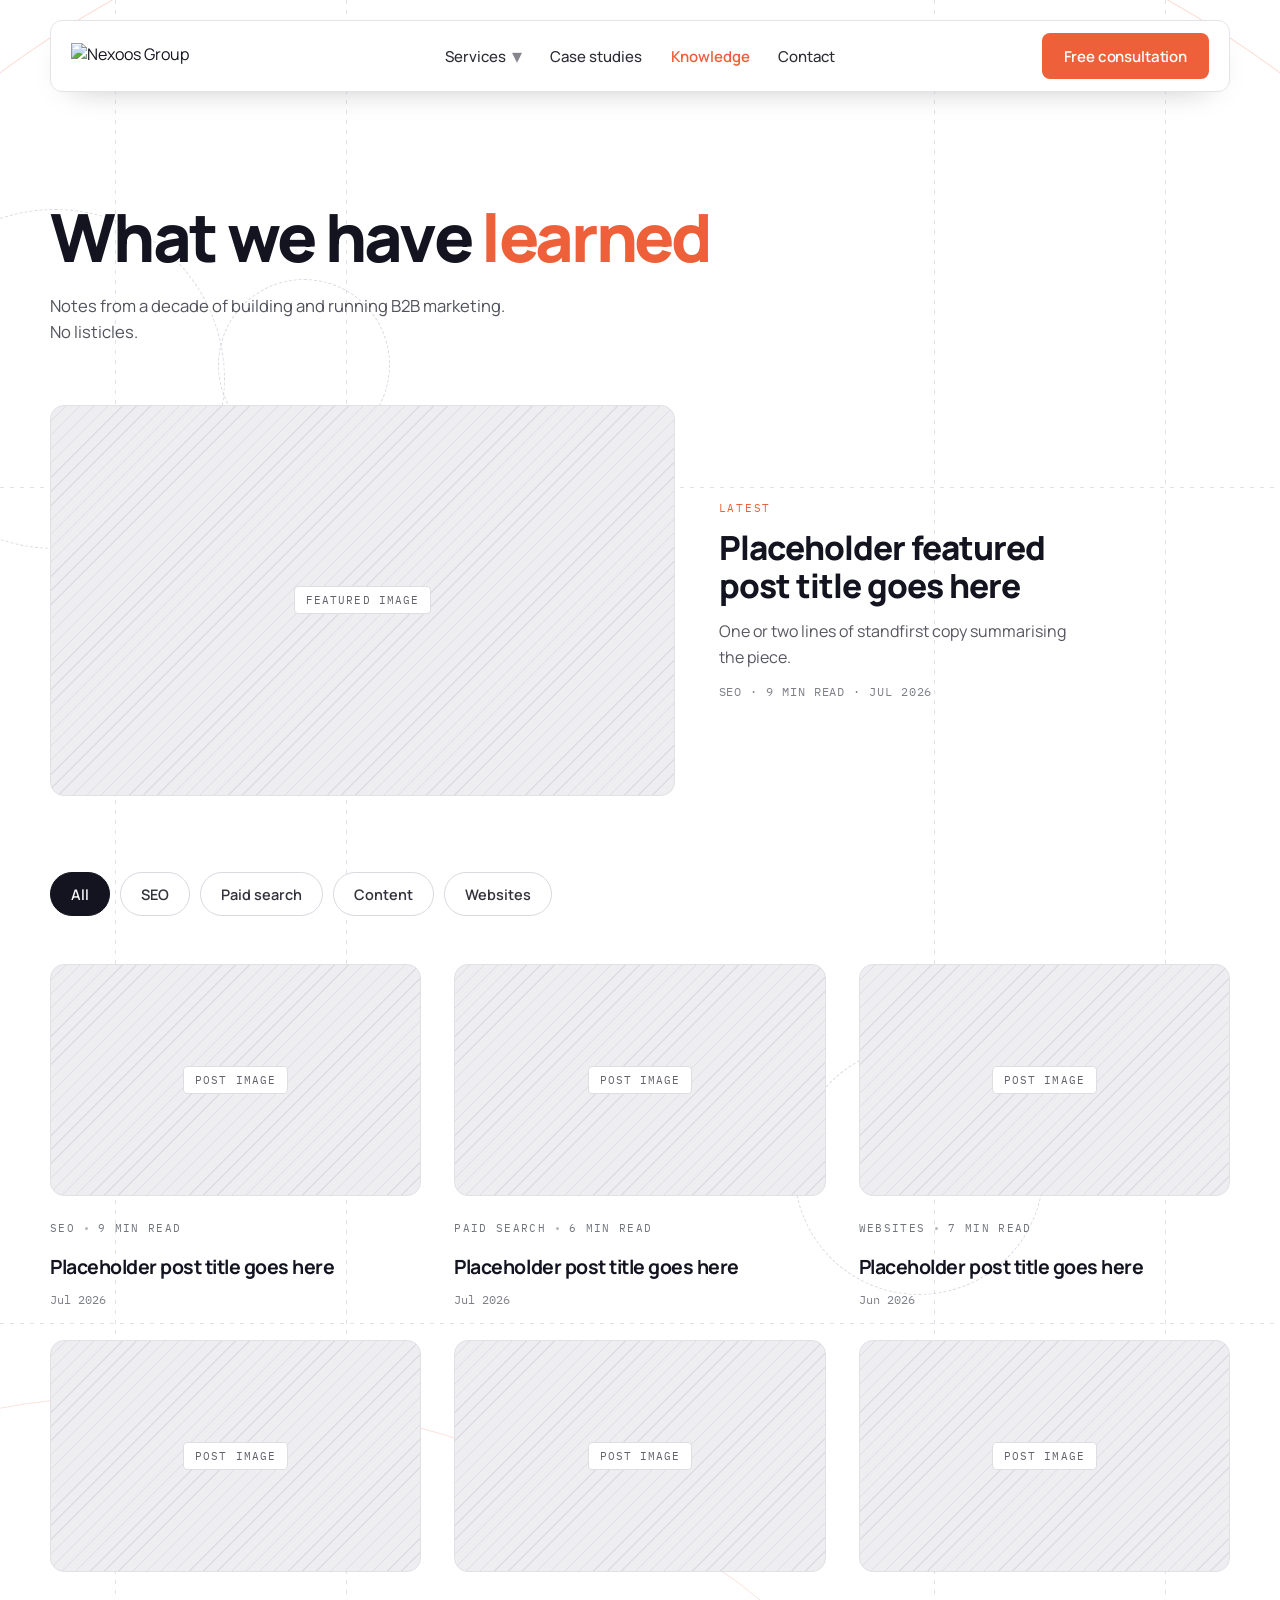
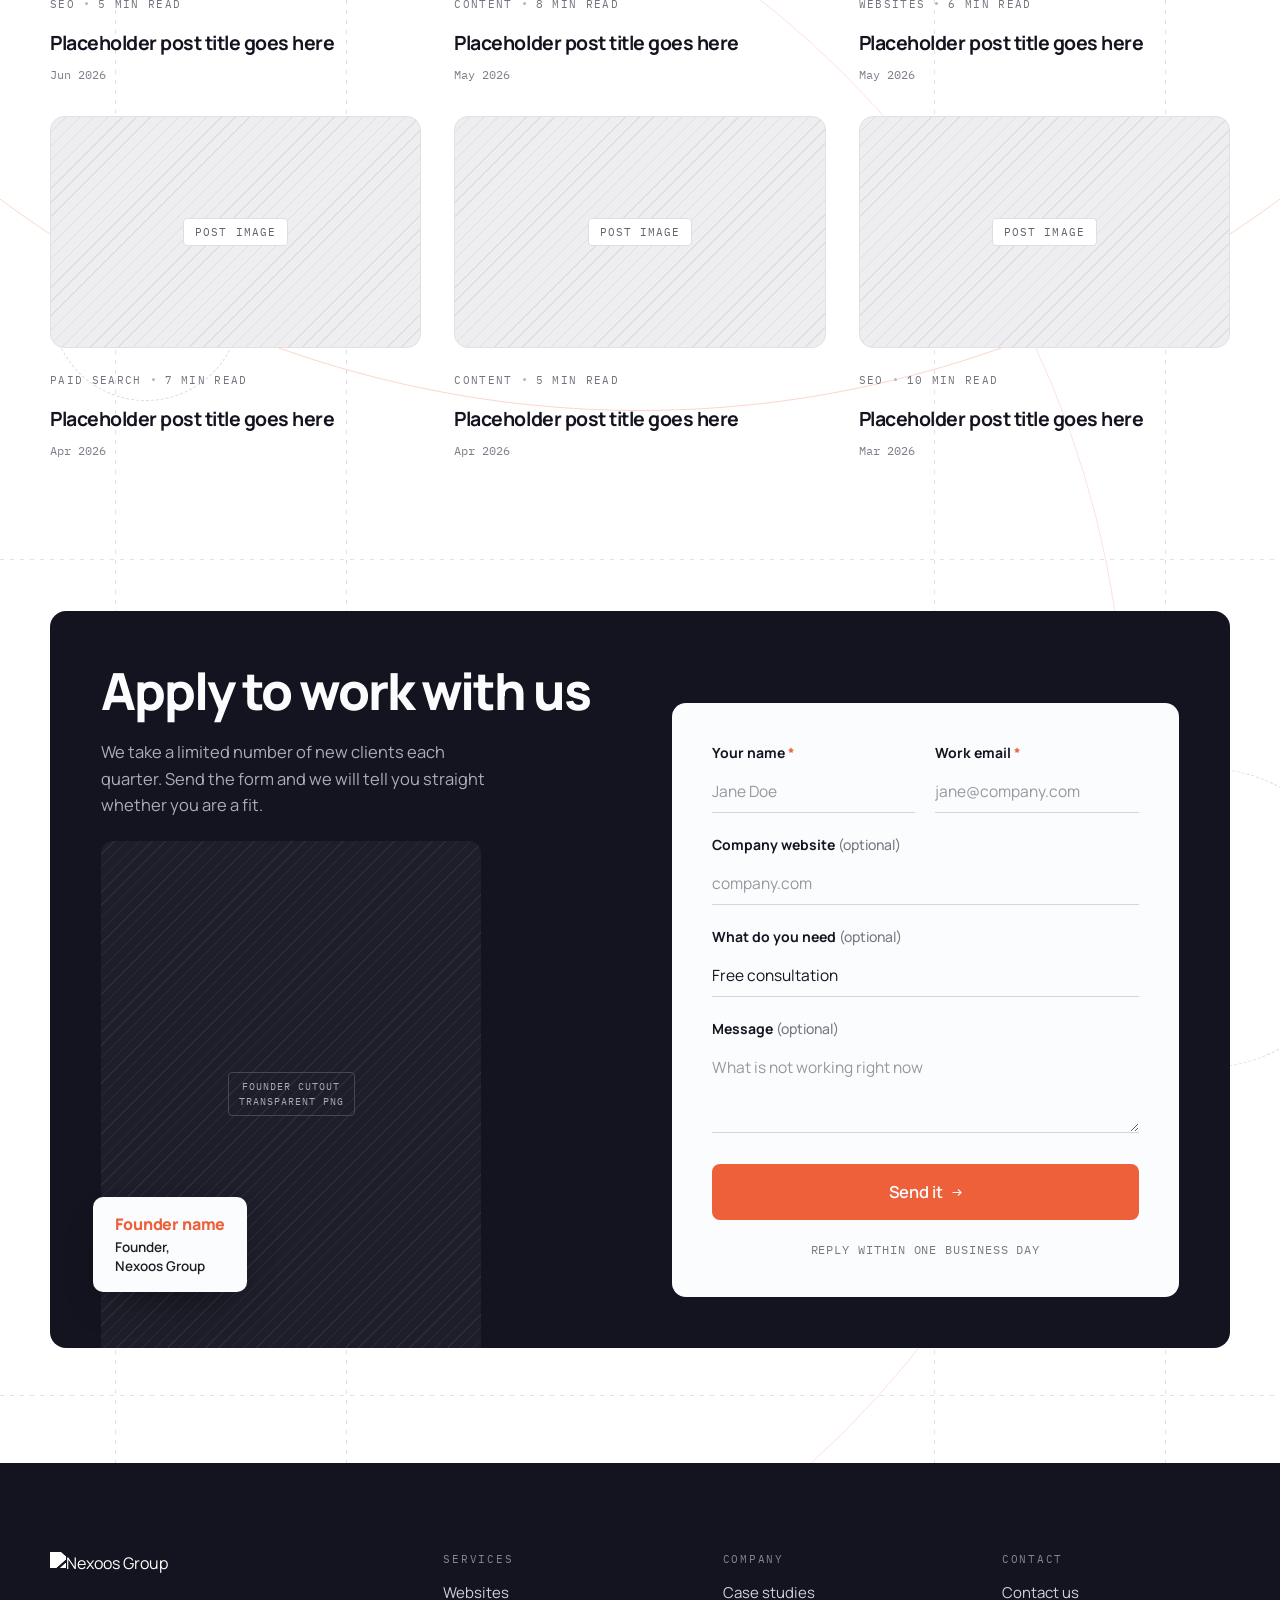
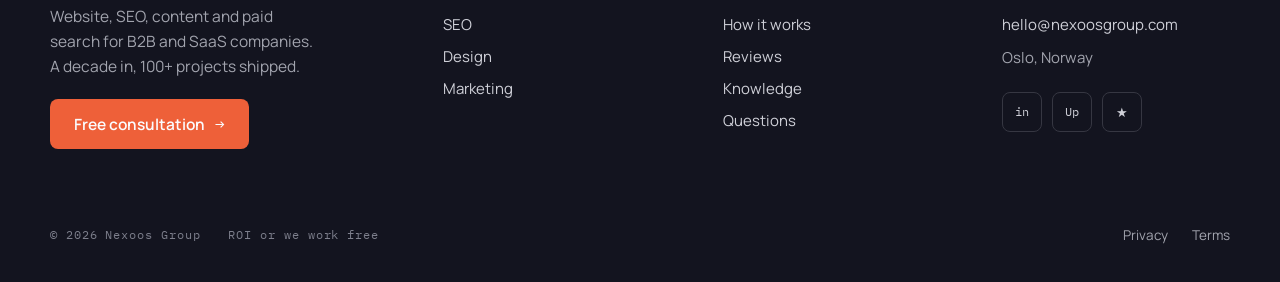
==== blog.html @ 7716bf84 "Initial commit: NexoosGroup static website" ====
<!DOCTYPE html>
<html lang="en">
<head>
<meta charset="utf-8">
<meta name="viewport" content="width=device-width, initial-scale=1.0">
<title>Knowledge — Nexoos Group</title>
<meta name="description" content="Notes from a decade of building and running B2B marketing. No listicles.">
<link rel="preconnect" href="https://fonts.googleapis.com">
<link rel="preconnect" href="https://fonts.gstatic.com" crossorigin>
<link href="https://fonts.googleapis.com/css2?family=Manrope:wght@400;500;600;700;800&family=IBM+Plex+Mono:wght@400;500&display=swap" rel="stylesheet">
<style>
*, *::before, *::after { box-sizing: border-box; }
html { -webkit-font-smoothing: antialiased; scroll-behavior: smooth; }
body { margin: 0; background: oklch(1 0 0); color: oklch(0.196 0.021 279); font-family: Manrope, Helvetica, Arial, sans-serif; }
a { color: oklch(0.196 0.021 279); text-decoration: none; transition: color 0.3s ease; }
a:hover { color: oklch(0.665 0.184 36); }
button { transition: background 0.3s ease, color 0.3s ease, border-color 0.3s ease; }
input::placeholder, textarea::placeholder { color: oklch(0.68 0.012 280); }

/* --- Mobile-first: hamburger visible, nav hidden by default --- */
[data-nx-menu] { display: flex; }
[data-nx-nav] { display: none !important; }
[data-nx-cta-desktop] { display: none !important; }

@media (min-width: 941px) {
  [data-nx-nav] { display: flex !important; }
  [data-nx-menu] { display: none !important; }
  [data-nx-cta-desktop] { display: inline-flex !important; }
}


/* --- Mega menu --- */
.mega-trigger {
  position: static;
}
.mega-trigger > a {
  display: inline-flex;
  align-items: center;
  gap: 6px;
  cursor: pointer;
}
.mega-trigger > a .mega-caret {
  transition: transform 0.3s ease;
}
.mega-trigger.is-open > a .mega-caret {
  transform: rotate(180deg);
}
.mega-panel {
  position: absolute;
  top: 100%;
  left: 0;
  right: 0;
  margin-top: 12px;
  background: oklch(1 0 0);
  border: 1px solid oklch(0.92 0.005 280);
  border-radius: 14px;
  box-shadow: 0 24px 64px -12px oklch(0.196 0.021 279 / 0.18);
  padding: 36px clamp(28px, 3vw, 48px) 40px;
  opacity: 0;
  pointer-events: none;
  transform: translateY(8px);
  transition: opacity 0.3s ease, transform 0.3s ease;
  z-index: 100;
}
.mega-trigger.is-open .mega-panel {
  opacity: 1;
  pointer-events: auto;
  transform: translateY(0);
}
.mega-grid {
  display: grid;
  grid-template-columns: repeat(4, 1fr);
  gap: 0 32px;
}
.mega-col-head {
  padding-bottom: 20px;
  border-bottom: 1px solid oklch(0.92 0.005 280);
  margin-bottom: 20px;
}
.mega-col-head h3 {
  margin: 0 0 4px;
  font-size: 13px;
  font-weight: 800;
  letter-spacing: 0.06em;
  text-transform: uppercase;
  color: oklch(0.196 0.021 279);
}
.mega-col-head p {
  margin: 0;
  font-size: 12.5px;
  color: oklch(0.52 0.015 280);
  line-height: 1.4;
}
.mega-item {
  display: flex;
  align-items: flex-start;
  gap: 12px;
  padding: 12px 8px;
  border-radius: 8px;
  transition: background 0.25s ease;
  text-decoration: none;
}
.mega-item:hover {
  background: oklch(0.97 0.004 280);
}
.mega-item-icon {
  width: 34px;
  height: 34px;
  display: flex;
  align-items: center;
  justify-content: center;
  flex-shrink: 0;
  border-radius: 8px;
  background: oklch(0.96 0.008 36);
  color: oklch(0.665 0.184 36);
  font-size: 16px;
}
.mega-item-text h4 {
  margin: 0 0 2px;
  font-size: 14px;
  font-weight: 700;
  color: oklch(0.196 0.021 279);
  letter-spacing: -0.01em;
}
.mega-item-text p {
  margin: 0;
  font-size: 12.5px;
  color: oklch(0.52 0.015 280);
  line-height: 1.4;
}
@media (max-width: 940px) {
  .mega-panel {
    display: none !important;
  }
}

/* --- Hamburger button --- */
.hamburger {
  width: 40px; height: 40px; display: flex; align-items: center; justify-content: center;
  background: none; border: 0; cursor: pointer; padding: 0; flex-shrink: 0; position: relative; z-index: 60;
}
.hamburger span {
  display: block; width: 20px; height: 2px; background: oklch(0.196 0.021 279); border-radius: 2px;
  position: absolute; transition: transform 0.35s cubic-bezier(0.16, 1, 0.3, 1), opacity 0.25s ease;
}
.hamburger span:nth-child(1) { transform: translateY(-6px); }
.hamburger span:nth-child(2) { transform: translateY(0); }
.hamburger span:nth-child(3) { transform: translateY(6px); }
.hamburger.is-active span:nth-child(1) { transform: rotate(45deg); }
.hamburger.is-active span:nth-child(2) { opacity: 0; }
.hamburger.is-active span:nth-child(3) { transform: rotate(-45deg); }

/* --- Mobile drawer --- */
.mobile-drawer {
  position: fixed; inset: 0; z-index: 55;
  pointer-events: none; opacity: 0;
  transition: opacity 0.35s ease;
}
.mobile-drawer.is-open { pointer-events: auto; opacity: 1; }
.mobile-drawer__backdrop {
  position: absolute; inset: 0; background: oklch(0.196 0.021 279 / 0.5); backdrop-filter: blur(4px);
}
.mobile-drawer__panel {
  position: absolute; top: 0; left: 0; right: 0; bottom: 0;
  background: oklch(1 0 0);
  padding: 100px clamp(24px, 5vw, 40px) 40px;
  display: flex; flex-direction: column; gap: 24px;
  transform: translateY(-12px); opacity: 0;
  transition: transform 0.4s cubic-bezier(0.16, 1, 0.3, 1), opacity 0.35s ease;
}
.mobile-drawer.is-open .mobile-drawer__panel { transform: translateY(0); opacity: 1; }
.mobile-drawer__close {
  position: absolute; top: clamp(20px, 2.4vw, 30px); right: clamp(20px, 4vw, 44px);
  width: 36px; height: 36px; display: flex; align-items: center; justify-content: center;
  background: none; border: 1px solid oklch(0.92 0.005 280); border-radius: 50%;
  cursor: pointer; font-size: 16px; color: oklch(0.4 0.015 280);
  transition: background 0.3s, color 0.3s; z-index: 1;
}
.mobile-drawer__close:hover { background: oklch(0.96 0.004 280); color: oklch(0.196 0.021 279); }
.mobile-drawer__nav { display: flex; flex-direction: column; gap: 0; }
.mobile-drawer__nav a {
  display: flex; align-items: center; padding: 16px 0;
  font-size: 18px; font-weight: 600; letter-spacing: -0.02em; color: oklch(0.196 0.021 279);
  border-bottom: 1px solid oklch(0.93 0.005 280); transition: color 0.3s ease;
}
.mobile-drawer__nav a:last-child { border-bottom: none; }
.mobile-drawer__nav a:hover { color: oklch(0.665 0.184 36); }
.mobile-drawer__nav a.is-active { color: oklch(0.665 0.184 36); }
.mobile-drawer__cta {
  margin-top: 8px; display: flex; align-items: center; justify-content: center;
  gap: 10px; height: 52px; border-radius: 8px;
  background: oklch(0.665 0.184 36); color: oklch(0.99 0.003 280);
  font-size: 16px; font-weight: 600; letter-spacing: -0.01em; transition: background 0.3s ease;
}
.mobile-drawer__cta:hover { background: oklch(0.196 0.021 279); color: oklch(0.99 0.003 280); }
body.menu-open { overflow: hidden; }
@media (min-width: 941px) { .mobile-drawer { display: none !important; } }

/* --- Blog grid responsive --- */
@media (max-width: 900px) { [data-nx-posts] { grid-template-columns: repeat(2, minmax(0, 1fr)) !important; } }
@media (max-width: 620px) { [data-nx-posts] { grid-template-columns: minmax(0, 1fr) !important; } }

/* --- Featured post responsive --- */
@media (max-width: 820px) { [data-nx-feat] { grid-template-columns: minmax(0, 1fr) !important; } }

/* --- CTA responsive --- */
@media (max-width: 860px) {
  [data-nx-cta2] { grid-template-columns: minmax(0, 1fr) !important; }
  [data-nx-cta2-img] { display: none !important; }
}

/* --- Footer columns --- */
@media (max-width: 900px) { [data-nx-foot] { grid-template-columns: repeat(2, minmax(0, 1fr)) !important; } }
@media (max-width: 520px) {
  [data-nx-foot] { grid-template-columns: minmax(0, 1fr) !important; }
  [data-nx-footbar] > span:last-child { margin-left: 0 !important; }
}

/* --- Filter pills --- */
.filter-pill {
  height: 44px; padding: 0 20px; border-radius: 999px;
  border: 1px solid oklch(0.89 0.008 280); background: oklch(1 0 0); color: oklch(0.32 0.015 280);
  font-family: inherit; font-size: 14.5px; font-weight: 600; cursor: pointer;
  transition: background 0.3s, color 0.3s, border-color 0.3s;
}
.filter-pill.is-active {
  border-color: oklch(0.196 0.021 279); background: oklch(0.196 0.021 279); color: oklch(0.99 0.003 280);
}

/* --- Post card hover --- */
.post-card { transition: color 0.3s; }
.post-card:hover { color: oklch(0.665 0.184 36); }
.post-card img, .post-card .post-thumb {
  transition: transform 0.4s cubic-bezier(0.16, 1, 0.3, 1);
}
.post-card:hover img, .post-card:hover .post-thumb {
  transform: scale(1.03);
}

/* --- Post visibility --- */
.post-card[data-hidden] {
  display: none;
}

/* ═══════════════ SCROLL ANIMATIONS ═══════════════ */
[data-reveal] {
  opacity: 0; transform: translateY(32px);
  transition: opacity 0.7s cubic-bezier(0.16, 1, 0.3, 1), transform 0.7s cubic-bezier(0.16, 1, 0.3, 1);
}
[data-reveal].is-visible { opacity: 1; transform: translateY(0); }

@media (prefers-reduced-motion: reduce) {
  [data-reveal] { opacity: 1 !important; transform: none !important; transition: none !important; }
}
</style>
</head>
<body>
<div style="position: relative; background: oklch(1 0 0); min-height: 100vh; overflow-x: clip">

  <!-- ═══════════════ DECORATIVE GRID ═══════════════ -->
  <div aria-hidden="true" style="position: absolute; inset: 0; overflow: hidden; pointer-events: none">
    <div style="position: absolute; left: 9%; top: 0; bottom: 0; width: 1px; background-image: repeating-linear-gradient(to bottom, oklch(0.72 0.03 275 / 0.32) 0 4px, transparent 4px 10px)"></div>
    <div style="position: absolute; left: 27%; top: 0; bottom: 0; width: 1px; background-image: repeating-linear-gradient(to bottom, oklch(0.72 0.03 275 / 0.32) 0 4px, transparent 4px 10px)"></div>
    <div style="position: absolute; left: 73%; top: 0; bottom: 0; width: 1px; background-image: repeating-linear-gradient(to bottom, oklch(0.72 0.03 275 / 0.32) 0 4px, transparent 4px 10px)"></div>
    <div style="position: absolute; left: 91%; top: 0; bottom: 0; width: 1px; background-image: repeating-linear-gradient(to bottom, oklch(0.72 0.03 275 / 0.32) 0 4px, transparent 4px 10px)"></div>
    <div style="position: absolute; left: 0; right: 0; top: 14%; height: 1px; background-image: repeating-linear-gradient(to right, oklch(0.72 0.03 275 / 0.32) 0 4px, transparent 4px 10px)"></div>
    <div style="position: absolute; left: 0; right: 0; top: 38%; height: 1px; background-image: repeating-linear-gradient(to right, oklch(0.72 0.03 275 / 0.32) 0 4px, transparent 4px 10px)"></div>
    <div style="position: absolute; left: 0; right: 0; top: 62%; height: 1px; background-image: repeating-linear-gradient(to right, oklch(0.72 0.03 275 / 0.32) 0 4px, transparent 4px 10px)"></div>
    <div style="position: absolute; left: 0; right: 0; top: 86%; height: 1px; background-image: repeating-linear-gradient(to right, oklch(0.72 0.03 275 / 0.32) 0 4px, transparent 4px 10px)"></div>
    <div style="position: absolute; left: -9%; top: 6%; width: 340px; height: 340px; border-radius: 50%; border: 1px dashed oklch(0.72 0.03 275 / 0.42)"></div>
    <div style="position: absolute; left: 17%; top: 8%; width: 172px; height: 172px; border-radius: 50%; border: 1px dashed oklch(0.72 0.03 275 / 0.42)"></div>
    <div style="position: absolute; left: 62%; top: 30%; width: 250px; height: 250px; border-radius: 50%; border: 1px dashed oklch(0.72 0.03 275 / 0.42)"></div>
    <div style="position: absolute; left: 4%; top: 52%; width: 190px; height: 190px; border-radius: 50%; border: 1px dashed oklch(0.72 0.03 275 / 0.42)"></div>
    <div style="position: absolute; right: -6%; top: 68%; width: 300px; height: 300px; border-radius: 50%; border: 1px dashed oklch(0.72 0.03 275 / 0.42)"></div>
    <div style="position: absolute; left: 22%; top: 88%; width: 160px; height: 160px; border-radius: 50%; border: 1px dashed oklch(0.72 0.03 275 / 0.42)"></div>
    <div style="position: absolute; right: -34%; top: -4%; width: 168%; aspect-ratio: 1; border-radius: 50%; border: 1px solid oklch(0.665 0.184 36 / 0.26)"></div>
    <div style="position: absolute; left: -62%; top: 40%; width: 150%; aspect-ratio: 1; border-radius: 50%; border: 1px solid oklch(0.665 0.184 36 / 0.18)"></div>
  </div>


  <!-- ═══════════════ HEADER / NAV ═══════════════ -->
  <div style="position: sticky; top: 0; z-index: 50; isolation: isolate; padding: clamp(12px, 1.6vw, 20px) clamp(16px, 4vw, 40px); display: flex; justify-content: center">
    <header style="width: 100%; max-width: 1180px; background: oklch(1 0 0 / 0.86); backdrop-filter: blur(16px); border: 1px solid oklch(0.92 0.005 280); border-radius: 12px; box-shadow: 0 12px 34px -22px oklch(0.196 0.021 279 / 0.4); overflow: visible">
      <div style="padding: 12px clamp(14px, 1.6vw, 20px); display: flex; align-items: center; gap: clamp(16px, 2.4vw, 40px)">
        <div style="flex: 1; display: flex; align-items: center">
          <a href="index.html" style="display: flex; align-items: center; flex-shrink: 0">
            <img src="images/LOGO.svg" alt="Nexoos Group" style="display: block; height: 26px; width: auto">
          </a>
        </div>
        <nav data-nx-nav style="display: flex; align-items: center; gap: clamp(18px, 2.2vw, 34px); font-size: 15px; font-weight: 500; flex-shrink: 0">
          <div class="mega-trigger">
              <a href="services.html"
                style="display: inline-flex; align-items: center; gap: 6px; color: oklch(0.3 0.015 280)">
                Services
                <span class="mega-caret" style="font-size: 20px; color: oklch(0.62 0.012 280); line-height: 0">▾</span>
              </a>
              <div class="mega-panel">
                <div class="mega-grid">
                  <div>
                    <div class="mega-col-head">
                      <h3>Design</h3>
                      <p>Plan the look, UX and brand</p>
                    </div>
                    <a href="services.html" class="mega-item">
                      <div class="mega-item-icon">
                        <svg width="18" height="18" viewBox="0 0 24 24" fill="none" stroke="currentColor" stroke-width="2" stroke-linecap="round" stroke-linejoin="round"><rect x="3" y="3" width="18" height="18" rx="2"/><path d="M3 9h18"/><path d="M9 21V9"/></svg>
                      </div>
                      <div class="mega-item-text">
                        <h4>Web Design</h4>
                        <p>Websites, landing pages, and service pages</p>
                      </div>
                    </a>
                    <a href="services.html" class="mega-item">
                      <div class="mega-item-icon">
                        <svg width="18" height="18" viewBox="0 0 24 24" fill="none" stroke="currentColor" stroke-width="2" stroke-linecap="round" stroke-linejoin="round"><rect x="5" y="2" width="14" height="20" rx="2"/><path d="M12 18h.01"/></svg>
                      </div>
                      <div class="mega-item-text">
                        <h4>UX/UI &amp; Product Design</h4>
                        <p>Software, mobile apps, and dashboards</p>
                      </div>
                    </a>
                    <a href="services.html" class="mega-item">
                      <div class="mega-item-icon">
                        <svg width="18" height="18" viewBox="0 0 24 24" fill="none" stroke="currentColor" stroke-width="2" stroke-linecap="round" stroke-linejoin="round"><circle cx="12" cy="12" r="10"/><path d="M8 12h8"/><path d="M12 8v8"/></svg>
                      </div>
                      <div class="mega-item-text">
                        <h4>Branding &amp; Visual Identity</h4>
                        <p>Logos, brand systems, visual direction</p>
                      </div>
                    </a>
                  </div>
                  <div>
                    <div class="mega-col-head">
                      <h3>Development</h3>
                      <p>Build websites, stores and platforms</p>
                    </div>
                    <a href="services.html" class="mega-item">
                      <div class="mega-item-icon">
                        <svg width="18" height="18" viewBox="0 0 24 24" fill="none" stroke="currentColor" stroke-width="2" stroke-linecap="round" stroke-linejoin="round"><polyline points="16 18 22 12 16 6"/><polyline points="8 6 2 12 8 18"/></svg>
                      </div>
                      <div class="mega-item-text">
                        <h4>CMS Development</h4>
                        <p>WordPress, Webflow, Elementor, and more</p>
                      </div>
                    </a>
                    <a href="services.html" class="mega-item">
                      <div class="mega-item-icon">
                        <svg width="18" height="18" viewBox="0 0 24 24" fill="none" stroke="currentColor" stroke-width="2" stroke-linecap="round" stroke-linejoin="round"><circle cx="9" cy="21" r="1"/><circle cx="20" cy="21" r="1"/><path d="M1 1h4l2.68 13.39a2 2 0 0 0 2 1.61h9.72a2 2 0 0 0 2-1.61L23 6H6"/></svg>
                      </div>
                      <div class="mega-item-text">
                        <h4>E-commerce Development</h4>
                        <p>Shopify and WooCommerce stores</p>
                      </div>
                    </a>
                    <a href="services.html" class="mega-item">
                      <div class="mega-item-icon">
                        <svg width="18" height="18" viewBox="0 0 24 24" fill="none" stroke="currentColor" stroke-width="2" stroke-linecap="round" stroke-linejoin="round"><rect x="2" y="3" width="20" height="14" rx="2"/><path d="M8 21h8"/><path d="M12 17v4"/></svg>
                      </div>
                      <div class="mega-item-text">
                        <h4>Full-stack &amp; MVP</h4>
                        <p>Dashboards, internal tools, MVP builds</p>
                      </div>
                    </a>
                  </div>
                  <div>
                    <div class="mega-col-head">
                      <h3>Marketing</h3>
                      <p>Drive traffic and generate leads</p>
                    </div>
                    <a href="services.html" class="mega-item">
                      <div class="mega-item-icon">
                        <svg width="18" height="18" viewBox="0 0 24 24" fill="none" stroke="currentColor" stroke-width="2" stroke-linecap="round" stroke-linejoin="round"><path d="M22 12h-4l-3 9L9 3l-3 9H2"/></svg>
                      </div>
                      <div class="mega-item-text">
                        <h4>Paid Ads</h4>
                        <p>Google Ads, Meta, and paid search</p>
                      </div>
                    </a>
                    <a href="services.html" class="mega-item">
                      <div class="mega-item-icon">
                        <svg width="18" height="18" viewBox="0 0 24 24" fill="none" stroke="currentColor" stroke-width="2" stroke-linecap="round" stroke-linejoin="round"><path d="M4 4h16c1.1 0 2 .9 2 2v12c0 1.1-.9 2-2 2H4c-1.1 0-2-.9-2-2V6c0-1.1.9-2 2-2z"/><polyline points="22,6 12,13 2,6"/></svg>
                      </div>
                      <div class="mega-item-text">
                        <h4>Email Marketing</h4>
                        <p>Campaigns, automation, newsletters</p>
                      </div>
                    </a>
                    <a href="services.html" class="mega-item">
                      <div class="mega-item-icon">
                        <svg width="18" height="18" viewBox="0 0 24 24" fill="none" stroke="currentColor" stroke-width="2" stroke-linecap="round" stroke-linejoin="round"><path d="M18 8A6 6 0 0 0 6 8c0 7-3 9-3 9h18s-3-2-3-9"/><path d="M13.73 21a2 2 0 0 1-3.46 0"/></svg>
                      </div>
                      <div class="mega-item-text">
                        <h4>Social Media</h4>
                        <p>Content strategy and management</p>
                      </div>
                    </a>
                  </div>
                  <div>
                    <div class="mega-col-head">
                      <h3>SEO</h3>
                      <p>Get found and rank higher</p>
                    </div>
                    <a href="services.html" class="mega-item">
                      <div class="mega-item-icon">
                        <svg width="18" height="18" viewBox="0 0 24 24" fill="none" stroke="currentColor" stroke-width="2" stroke-linecap="round" stroke-linejoin="round"><circle cx="11" cy="11" r="8"/><path d="M21 21l-4.35-4.35"/></svg>
                      </div>
                      <div class="mega-item-text">
                        <h4>Technical SEO</h4>
                        <p>Site speed, crawlability, indexing</p>
                      </div>
                    </a>
                    <a href="services.html" class="mega-item">
                      <div class="mega-item-icon">
                        <svg width="18" height="18" viewBox="0 0 24 24" fill="none" stroke="currentColor" stroke-width="2" stroke-linecap="round" stroke-linejoin="round"><path d="M14 2H6a2 2 0 0 0-2 2v16a2 2 0 0 0 2 2h12a2 2 0 0 0 2-2V8z"/><polyline points="14 2 14 8 20 8"/><line x1="16" y1="13" x2="8" y2="13"/><line x1="16" y1="17" x2="8" y2="17"/></svg>
                      </div>
                      <div class="mega-item-text">
                        <h4>Content SEO</h4>
                        <p>Keyword strategy, blog optimization</p>
                      </div>
                    </a>
                    <a href="services.html" class="mega-item">
                      <div class="mega-item-icon">
                        <svg width="18" height="18" viewBox="0 0 24 24" fill="none" stroke="currentColor" stroke-width="2" stroke-linecap="round" stroke-linejoin="round"><path d="M21 10c0 7-9 13-9 13s-9-6-9-13a9 9 0 0 1 18 0z"/><circle cx="12" cy="10" r="3"/></svg>
                      </div>
                      <div class="mega-item-text">
                        <h4>Local SEO</h4>
                        <p>Google Business, maps, local rankings</p>
                      </div>
                    </a>
                  </div>
                </div>
              </div>
            </div>
          <a href="index.html#work" style="color: oklch(0.3 0.015 280)">Case studies</a>
          <a href="#posts" style="color: oklch(0.665 0.184 36); font-weight: 600">Knowledge</a>
          <a href="contact.html" style="color: oklch(0.3 0.015 280)">Contact</a>
        </nav>
        <div style="display: flex; align-items: center; justify-content: flex-end; gap: 12px; flex-shrink: 0; flex: 1">
          <a data-nx-cta-desktop href="contact.html" class="btn-hover-dark" style="align-items: center; height: 46px; padding: 0 22px; border-radius: 8px; background: oklch(0.665 0.184 36); color: oklch(0.99 0.003 280); font-size: 15px; font-weight: 600; letter-spacing: -0.01em; transition: background 0.3s">Free consultation</a>
          <button data-nx-menu type="button" id="hamburger-btn" class="hamburger" aria-label="Open menu" aria-expanded="false">
            <span></span><span></span><span></span>
          </button>
        </div>
      </div>
    </header>
  </div>

  <!-- Mobile drawer -->
  <div class="mobile-drawer" id="mobile-drawer">
    <div class="mobile-drawer__backdrop" id="drawer-backdrop"></div>
    <div class="mobile-drawer__panel">
      <button type="button" class="mobile-drawer__close" id="drawer-close-btn" aria-label="Close menu">✕</button>
      <nav class="mobile-drawer__nav">
        <a href="services.html" class="drawer-link">Services</a>
        <a href="index.html#work" class="drawer-link">Case studies</a>
        <a href="#posts" class="drawer-link is-active">Knowledge</a>
        <a href="contact.html" class="drawer-link">Contact</a>
      </nav>
      <a href="contact.html" class="mobile-drawer__cta drawer-link">
        Free consultation
        <span style="font-family: 'IBM Plex Mono', monospace; font-weight: 400">→</span>
      </a>
    </div>
  </div>

  <!-- ═══════════════ HERO ═══════════════ -->
  <section id="top" style="position: relative; z-index: 1">
    <div style="max-width: 1260px; margin: 0 auto; padding: clamp(48px, 7vw, 96px) clamp(16px, 4vw, 40px) 0">
      <div data-reveal style="display: flex; flex-direction: column; align-items: flex-start; gap: 22px">
        <h1 style="margin: 0; max-width: 18ch; font-size: clamp(38px, 5.2vw, 72px); line-height: 1.04; letter-spacing: -0.04em; font-weight: 800; text-wrap: balance; color: oklch(0.196 0.021 279)">What we have <span style="color: oklch(0.665 0.184 36)">learned</span></h1>
        <p style="margin: 0; max-width: 46ch; font-size: clamp(16.5px, 1.3vw, 19px); line-height: 1.6; color: oklch(0.44 0.015 280); text-wrap: pretty">Notes from a decade of building and running B2B marketing. No listicles.</p>
      </div>

      <!-- Featured post -->
      <a href="#posts" data-reveal data-nx-feat class="post-card" style="margin-top: clamp(36px, 4.6vw, 60px); display: grid; grid-template-columns: minmax(0, 1.1fr) minmax(0, 0.9fr); gap: clamp(24px, 3.4vw, 48px); align-items: center; color: oklch(0.196 0.021 279); transition-delay: 0.1s">
        <div style="aspect-ratio: 16 / 10; border-radius: 14px; overflow: hidden; border: 1px solid oklch(0.91 0.006 280); background-color: oklch(0.95 0.004 280); background-image: repeating-linear-gradient(135deg, oklch(0.9 0.008 280) 0 1px, transparent 1px 10px); display: flex; align-items: center; justify-content: center">
          <span class="post-thumb" style="font-family: 'IBM Plex Mono', monospace; font-size: 10.5px; letter-spacing: 0.1em; text-transform: uppercase; color: oklch(0.5 0.015 280); background: oklch(1 0 0); border: 1px solid oklch(0.9 0.006 280); border-radius: 4px; padding: 6px 11px">featured image</span>
        </div>
        <div style="display: flex; flex-direction: column; align-items: flex-start; gap: 14px">
          <span style="font-family: 'IBM Plex Mono', monospace; font-size: 11px; letter-spacing: 0.16em; text-transform: uppercase; color: oklch(0.665 0.184 36)">Latest</span>
          <span style="font-size: clamp(24px, 2.6vw, 34px); font-weight: 800; letter-spacing: -0.03em; line-height: 1.14; text-wrap: balance">Placeholder featured post title goes here</span>
          <span style="max-width: 40ch; font-size: 16px; line-height: 1.6; color: oklch(0.46 0.015 280); text-wrap: pretty">One or two lines of standfirst copy summarising the piece.</span>
          <span style="font-family: 'IBM Plex Mono', monospace; font-size: 11.5px; letter-spacing: 0.08em; text-transform: uppercase; color: oklch(0.6 0.015 280)">SEO · 9 min read · Jul 2026</span>
        </div>
      </a>
    </div>
  </section>

  <!-- ═══════════════ POSTS GRID ═══════════════ -->
  <section id="posts" style="position: relative; z-index: 1">
    <div style="max-width: 1260px; margin: 0 auto; padding: clamp(48px, 6vw, 80px) clamp(16px, 4vw, 40px) clamp(64px, 9vw, 120px)">

      <!-- Filter pills -->
      <div data-reveal style="display: flex; flex-wrap: wrap; gap: 10px">
        <button type="button" class="filter-pill is-active" data-filter="all">All</button>
        <button type="button" class="filter-pill" data-filter="seo">SEO</button>
        <button type="button" class="filter-pill" data-filter="paid">Paid search</button>
        <button type="button" class="filter-pill" data-filter="content">Content</button>
        <button type="button" class="filter-pill" data-filter="websites">Websites</button>
      </div>

      <!-- Posts -->
      <div data-nx-posts style="margin-top: clamp(32px, 4vw, 48px); display: grid; grid-template-columns: repeat(3, minmax(0, 1fr)); gap: clamp(20px, 2.6vw, 34px)">

        <!-- Post 1 -->
        <a href="#posts" data-reveal data-tag="seo" class="post-card" style="display: flex; flex-direction: column; gap: 18px; color: oklch(0.196 0.021 279); transition-delay: 0s">
          <div style="aspect-ratio: 16 / 10; border-radius: 14px; overflow: hidden; border: 1px solid oklch(0.91 0.006 280); background-color: oklch(0.95 0.004 280); background-image: repeating-linear-gradient(135deg, oklch(0.9 0.008 280) 0 1px, transparent 1px 10px); display: flex; align-items: center; justify-content: center">
            <span class="post-thumb" style="font-family: 'IBM Plex Mono', monospace; font-size: 10.5px; letter-spacing: 0.1em; text-transform: uppercase; color: oklch(0.5 0.015 280); background: oklch(1 0 0); border: 1px solid oklch(0.9 0.006 280); border-radius: 4px; padding: 6px 11px">post image</span>
          </div>
          <div style="display: flex; flex-direction: column; gap: 12px">
            <span style="display: flex; flex-wrap: wrap; align-items: center; gap: 4px 10px; min-height: 28px; font-family: 'IBM Plex Mono', monospace; font-size: 11px; letter-spacing: 0.12em; text-transform: uppercase; color: oklch(0.56 0.015 280)">
              SEO
              <span style="width: 3px; height: 3px; border-radius: 50%; background: oklch(0.78 0.01 280); display: inline-block"></span>
              9 min read
            </span>
            <span style="font-size: 19.5px; font-weight: 700; letter-spacing: -0.025em; line-height: 1.3; text-wrap: pretty">Placeholder post title goes here</span>
            <span style="font-family: 'IBM Plex Mono', monospace; font-size: 11.5px; color: oklch(0.6 0.015 280)">Jul 2026</span>
          </div>
        </a>

        <!-- Post 2 -->
        <a href="#posts" data-reveal data-tag="paid" class="post-card" style="display: flex; flex-direction: column; gap: 18px; color: oklch(0.196 0.021 279); transition-delay: 0.08s">
          <div style="aspect-ratio: 16 / 10; border-radius: 14px; overflow: hidden; border: 1px solid oklch(0.91 0.006 280); background-color: oklch(0.95 0.004 280); background-image: repeating-linear-gradient(135deg, oklch(0.9 0.008 280) 0 1px, transparent 1px 10px); display: flex; align-items: center; justify-content: center">
            <span class="post-thumb" style="font-family: 'IBM Plex Mono', monospace; font-size: 10.5px; letter-spacing: 0.1em; text-transform: uppercase; color: oklch(0.5 0.015 280); background: oklch(1 0 0); border: 1px solid oklch(0.9 0.006 280); border-radius: 4px; padding: 6px 11px">post image</span>
          </div>
          <div style="display: flex; flex-direction: column; gap: 12px">
            <span style="display: flex; flex-wrap: wrap; align-items: center; gap: 4px 10px; min-height: 28px; font-family: 'IBM Plex Mono', monospace; font-size: 11px; letter-spacing: 0.12em; text-transform: uppercase; color: oklch(0.56 0.015 280)">
              Paid search
              <span style="width: 3px; height: 3px; border-radius: 50%; background: oklch(0.78 0.01 280); display: inline-block"></span>
              6 min read
            </span>
            <span style="font-size: 19.5px; font-weight: 700; letter-spacing: -0.025em; line-height: 1.3; text-wrap: pretty">Placeholder post title goes here</span>
            <span style="font-family: 'IBM Plex Mono', monospace; font-size: 11.5px; color: oklch(0.6 0.015 280)">Jul 2026</span>
          </div>
        </a>

        <!-- Post 3 -->
        <a href="#posts" data-reveal data-tag="websites" class="post-card" style="display: flex; flex-direction: column; gap: 18px; color: oklch(0.196 0.021 279); transition-delay: 0.16s">
          <div style="aspect-ratio: 16 / 10; border-radius: 14px; overflow: hidden; border: 1px solid oklch(0.91 0.006 280); background-color: oklch(0.95 0.004 280); background-image: repeating-linear-gradient(135deg, oklch(0.9 0.008 280) 0 1px, transparent 1px 10px); display: flex; align-items: center; justify-content: center">
            <span class="post-thumb" style="font-family: 'IBM Plex Mono', monospace; font-size: 10.5px; letter-spacing: 0.1em; text-transform: uppercase; color: oklch(0.5 0.015 280); background: oklch(1 0 0); border: 1px solid oklch(0.9 0.006 280); border-radius: 4px; padding: 6px 11px">post image</span>
          </div>
          <div style="display: flex; flex-direction: column; gap: 12px">
            <span style="display: flex; flex-wrap: wrap; align-items: center; gap: 4px 10px; min-height: 28px; font-family: 'IBM Plex Mono', monospace; font-size: 11px; letter-spacing: 0.12em; text-transform: uppercase; color: oklch(0.56 0.015 280)">
              Websites
              <span style="width: 3px; height: 3px; border-radius: 50%; background: oklch(0.78 0.01 280); display: inline-block"></span>
              7 min read
            </span>
            <span style="font-size: 19.5px; font-weight: 700; letter-spacing: -0.025em; line-height: 1.3; text-wrap: pretty">Placeholder post title goes here</span>
            <span style="font-family: 'IBM Plex Mono', monospace; font-size: 11.5px; color: oklch(0.6 0.015 280)">Jun 2026</span>
          </div>
        </a>

        <!-- Post 4 -->
        <a href="#posts" data-reveal data-tag="seo" class="post-card" style="display: flex; flex-direction: column; gap: 18px; color: oklch(0.196 0.021 279)">
          <div style="aspect-ratio: 16 / 10; border-radius: 14px; overflow: hidden; border: 1px solid oklch(0.91 0.006 280); background-color: oklch(0.95 0.004 280); background-image: repeating-linear-gradient(135deg, oklch(0.9 0.008 280) 0 1px, transparent 1px 10px); display: flex; align-items: center; justify-content: center">
            <span class="post-thumb" style="font-family: 'IBM Plex Mono', monospace; font-size: 10.5px; letter-spacing: 0.1em; text-transform: uppercase; color: oklch(0.5 0.015 280); background: oklch(1 0 0); border: 1px solid oklch(0.9 0.006 280); border-radius: 4px; padding: 6px 11px">post image</span>
          </div>
          <div style="display: flex; flex-direction: column; gap: 12px">
            <span style="display: flex; flex-wrap: wrap; align-items: center; gap: 4px 10px; min-height: 28px; font-family: 'IBM Plex Mono', monospace; font-size: 11px; letter-spacing: 0.12em; text-transform: uppercase; color: oklch(0.56 0.015 280)">
              SEO
              <span style="width: 3px; height: 3px; border-radius: 50%; background: oklch(0.78 0.01 280); display: inline-block"></span>
              5 min read
            </span>
            <span style="font-size: 19.5px; font-weight: 700; letter-spacing: -0.025em; line-height: 1.3; text-wrap: pretty">Placeholder post title goes here</span>
            <span style="font-family: 'IBM Plex Mono', monospace; font-size: 11.5px; color: oklch(0.6 0.015 280)">Jun 2026</span>
          </div>
        </a>

        <!-- Post 5 -->
        <a href="#posts" data-reveal data-tag="content" class="post-card" style="display: flex; flex-direction: column; gap: 18px; color: oklch(0.196 0.021 279)">
          <div style="aspect-ratio: 16 / 10; border-radius: 14px; overflow: hidden; border: 1px solid oklch(0.91 0.006 280); background-color: oklch(0.95 0.004 280); background-image: repeating-linear-gradient(135deg, oklch(0.9 0.008 280) 0 1px, transparent 1px 10px); display: flex; align-items: center; justify-content: center">
            <span class="post-thumb" style="font-family: 'IBM Plex Mono', monospace; font-size: 10.5px; letter-spacing: 0.1em; text-transform: uppercase; color: oklch(0.5 0.015 280); background: oklch(1 0 0); border: 1px solid oklch(0.9 0.006 280); border-radius: 4px; padding: 6px 11px">post image</span>
          </div>
          <div style="display: flex; flex-direction: column; gap: 12px">
            <span style="display: flex; flex-wrap: wrap; align-items: center; gap: 4px 10px; min-height: 28px; font-family: 'IBM Plex Mono', monospace; font-size: 11px; letter-spacing: 0.12em; text-transform: uppercase; color: oklch(0.56 0.015 280)">
              Content
              <span style="width: 3px; height: 3px; border-radius: 50%; background: oklch(0.78 0.01 280); display: inline-block"></span>
              8 min read
            </span>
            <span style="font-size: 19.5px; font-weight: 700; letter-spacing: -0.025em; line-height: 1.3; text-wrap: pretty">Placeholder post title goes here</span>
            <span style="font-family: 'IBM Plex Mono', monospace; font-size: 11.5px; color: oklch(0.6 0.015 280)">May 2026</span>
          </div>
        </a>

        <!-- Post 6 -->
        <a href="#posts" data-reveal data-tag="websites" class="post-card" style="display: flex; flex-direction: column; gap: 18px; color: oklch(0.196 0.021 279)">
          <div style="aspect-ratio: 16 / 10; border-radius: 14px; overflow: hidden; border: 1px solid oklch(0.91 0.006 280); background-color: oklch(0.95 0.004 280); background-image: repeating-linear-gradient(135deg, oklch(0.9 0.008 280) 0 1px, transparent 1px 10px); display: flex; align-items: center; justify-content: center">
            <span class="post-thumb" style="font-family: 'IBM Plex Mono', monospace; font-size: 10.5px; letter-spacing: 0.1em; text-transform: uppercase; color: oklch(0.5 0.015 280); background: oklch(1 0 0); border: 1px solid oklch(0.9 0.006 280); border-radius: 4px; padding: 6px 11px">post image</span>
          </div>
          <div style="display: flex; flex-direction: column; gap: 12px">
            <span style="display: flex; flex-wrap: wrap; align-items: center; gap: 4px 10px; min-height: 28px; font-family: 'IBM Plex Mono', monospace; font-size: 11px; letter-spacing: 0.12em; text-transform: uppercase; color: oklch(0.56 0.015 280)">
              Websites
              <span style="width: 3px; height: 3px; border-radius: 50%; background: oklch(0.78 0.01 280); display: inline-block"></span>
              6 min read
            </span>
            <span style="font-size: 19.5px; font-weight: 700; letter-spacing: -0.025em; line-height: 1.3; text-wrap: pretty">Placeholder post title goes here</span>
            <span style="font-family: 'IBM Plex Mono', monospace; font-size: 11.5px; color: oklch(0.6 0.015 280)">May 2026</span>
          </div>
        </a>

        <!-- Post 7 -->
        <a href="#posts" data-reveal data-tag="paid" class="post-card" style="display: flex; flex-direction: column; gap: 18px; color: oklch(0.196 0.021 279)">
          <div style="aspect-ratio: 16 / 10; border-radius: 14px; overflow: hidden; border: 1px solid oklch(0.91 0.006 280); background-color: oklch(0.95 0.004 280); background-image: repeating-linear-gradient(135deg, oklch(0.9 0.008 280) 0 1px, transparent 1px 10px); display: flex; align-items: center; justify-content: center">
            <span class="post-thumb" style="font-family: 'IBM Plex Mono', monospace; font-size: 10.5px; letter-spacing: 0.1em; text-transform: uppercase; color: oklch(0.5 0.015 280); background: oklch(1 0 0); border: 1px solid oklch(0.9 0.006 280); border-radius: 4px; padding: 6px 11px">post image</span>
          </div>
          <div style="display: flex; flex-direction: column; gap: 12px">
            <span style="display: flex; flex-wrap: wrap; align-items: center; gap: 4px 10px; min-height: 28px; font-family: 'IBM Plex Mono', monospace; font-size: 11px; letter-spacing: 0.12em; text-transform: uppercase; color: oklch(0.56 0.015 280)">
              Paid search
              <span style="width: 3px; height: 3px; border-radius: 50%; background: oklch(0.78 0.01 280); display: inline-block"></span>
              7 min read
            </span>
            <span style="font-size: 19.5px; font-weight: 700; letter-spacing: -0.025em; line-height: 1.3; text-wrap: pretty">Placeholder post title goes here</span>
            <span style="font-family: 'IBM Plex Mono', monospace; font-size: 11.5px; color: oklch(0.6 0.015 280)">Apr 2026</span>
          </div>
        </a>

        <!-- Post 8 -->
        <a href="#posts" data-reveal data-tag="content" class="post-card" style="display: flex; flex-direction: column; gap: 18px; color: oklch(0.196 0.021 279)">
          <div style="aspect-ratio: 16 / 10; border-radius: 14px; overflow: hidden; border: 1px solid oklch(0.91 0.006 280); background-color: oklch(0.95 0.004 280); background-image: repeating-linear-gradient(135deg, oklch(0.9 0.008 280) 0 1px, transparent 1px 10px); display: flex; align-items: center; justify-content: center">
            <span class="post-thumb" style="font-family: 'IBM Plex Mono', monospace; font-size: 10.5px; letter-spacing: 0.1em; text-transform: uppercase; color: oklch(0.5 0.015 280); background: oklch(1 0 0); border: 1px solid oklch(0.9 0.006 280); border-radius: 4px; padding: 6px 11px">post image</span>
          </div>
          <div style="display: flex; flex-direction: column; gap: 12px">
            <span style="display: flex; flex-wrap: wrap; align-items: center; gap: 4px 10px; min-height: 28px; font-family: 'IBM Plex Mono', monospace; font-size: 11px; letter-spacing: 0.12em; text-transform: uppercase; color: oklch(0.56 0.015 280)">
              Content
              <span style="width: 3px; height: 3px; border-radius: 50%; background: oklch(0.78 0.01 280); display: inline-block"></span>
              5 min read
            </span>
            <span style="font-size: 19.5px; font-weight: 700; letter-spacing: -0.025em; line-height: 1.3; text-wrap: pretty">Placeholder post title goes here</span>
            <span style="font-family: 'IBM Plex Mono', monospace; font-size: 11.5px; color: oklch(0.6 0.015 280)">Apr 2026</span>
          </div>
        </a>

        <!-- Post 9 -->
        <a href="#posts" data-reveal data-tag="seo" class="post-card" style="display: flex; flex-direction: column; gap: 18px; color: oklch(0.196 0.021 279)">
          <div style="aspect-ratio: 16 / 10; border-radius: 14px; overflow: hidden; border: 1px solid oklch(0.91 0.006 280); background-color: oklch(0.95 0.004 280); background-image: repeating-linear-gradient(135deg, oklch(0.9 0.008 280) 0 1px, transparent 1px 10px); display: flex; align-items: center; justify-content: center">
            <span class="post-thumb" style="font-family: 'IBM Plex Mono', monospace; font-size: 10.5px; letter-spacing: 0.1em; text-transform: uppercase; color: oklch(0.5 0.015 280); background: oklch(1 0 0); border: 1px solid oklch(0.9 0.006 280); border-radius: 4px; padding: 6px 11px">post image</span>
          </div>
          <div style="display: flex; flex-direction: column; gap: 12px">
            <span style="display: flex; flex-wrap: wrap; align-items: center; gap: 4px 10px; min-height: 28px; font-family: 'IBM Plex Mono', monospace; font-size: 11px; letter-spacing: 0.12em; text-transform: uppercase; color: oklch(0.56 0.015 280)">
              SEO
              <span style="width: 3px; height: 3px; border-radius: 50%; background: oklch(0.78 0.01 280); display: inline-block"></span>
              10 min read
            </span>
            <span style="font-size: 19.5px; font-weight: 700; letter-spacing: -0.025em; line-height: 1.3; text-wrap: pretty">Placeholder post title goes here</span>
            <span style="font-family: 'IBM Plex Mono', monospace; font-size: 11.5px; color: oklch(0.6 0.015 280)">Mar 2026</span>
          </div>
        </a>

      </div>
    </div>
  </section>

  <!-- ═══════════════ CONTACT / CTA ═══════════════ -->
  <section id="contact" style="position: relative; z-index: 1">
    <div style="max-width: 1260px; margin: 0 auto; padding: clamp(20px, 3vw, 40px) clamp(16px, 4vw, 40px) clamp(64px, 9vw, 120px)">
      <div data-nx-cta2 style="position: relative; overflow: hidden; border-radius: 16px; background: oklch(0.196 0.021 279); padding: clamp(32px, 4vw, 56px) clamp(28px, 4vw, 56px) 0; display: grid; grid-template-columns: minmax(0, 1fr) minmax(0, 1fr); gap: clamp(32px, 5vw, 72px); align-items: end">

        <div style="display: flex; flex-direction: column; align-items: flex-start; gap: 22px; height: 100%">
          <h2 style="margin: 0; max-width: 14ch; font-size: clamp(30px, 4vw, 52px); line-height: 1.06; letter-spacing: -0.04em; font-weight: 800; text-wrap: balance; color: oklch(0.99 0.003 280)">Apply to work with us</h2>
          <p style="margin: 0; max-width: 40ch; font-size: 16.5px; line-height: 1.62; color: oklch(0.75 0.015 280); text-wrap: pretty">We take a limited number of new clients each quarter. Send the form and we will tell you straight whether you are a fit.</p>

          <div data-nx-cta2-img style="position: relative; margin-top: auto; width: 100%; max-width: 380px; display: flex; align-items: flex-end">
            <div style="width: 100%; aspect-ratio: 3 / 4; border-radius: 12px 12px 0 0; background-color: oklch(0.24 0.02 280); background-image: repeating-linear-gradient(135deg, oklch(0.3 0.02 280) 0 1px, transparent 1px 9px); display: flex; align-items: center; justify-content: center">
              <span style="font-family: 'IBM Plex Mono', monospace; font-size: 10px; letter-spacing: 0.1em; text-transform: uppercase; color: oklch(0.74 0.02 280); border: 1px solid oklch(0.4 0.02 280); border-radius: 4px; padding: 6px 10px; text-align: center; line-height: 1.5">founder cutout<br>transparent png</span>
            </div>
            <div style="position: absolute; left: -8px; bottom: 56px; padding: 16px 22px; border-radius: 10px; background: oklch(0.99 0.003 280); box-shadow: 0 18px 40px -20px oklch(0 0 0 / 0.6); display: flex; flex-direction: column; gap: 3px">
              <span style="font-size: 16px; font-weight: 800; letter-spacing: -0.01em; color: oklch(0.665 0.184 36)">Founder name</span>
              <span style="font-size: 13.5px; font-weight: 600; line-height: 1.4; color: oklch(0.24 0.015 280)">Founder,<br>Nexoos Group</span>
            </div>
          </div>
        </div>

        <div style="margin-bottom: clamp(32px, 4vw, 56px); padding: clamp(28px, 3.4vw, 40px); border-radius: 14px; background: oklch(0.99 0.003 280); display: flex; flex-direction: column; gap: 22px">
          <div style="display: grid; grid-template-columns: repeat(auto-fit, minmax(200px, 1fr)); gap: 20px">
            <label style="display: block">
              <span style="display: block; font-size: 14px; font-weight: 700; color: oklch(0.196 0.021 279)">Your name <span style="color: oklch(0.665 0.184 36)">*</span></span>
              <input type="text" placeholder="Jane Doe" style="width: 100%; margin-top: 8px; padding: 10px 0; border: 0; border-bottom: 1px solid oklch(0.88 0.008 280); background: transparent; font-family: inherit; font-size: 15.5px; color: oklch(0.196 0.021 279); outline: none; transition: border-color 0.3s" onfocus="this.style.borderColor='oklch(0.665 0.184 36)'" onblur="this.style.borderColor='oklch(0.88 0.008 280)'">
            </label>
            <label style="display: block">
              <span style="display: block; font-size: 14px; font-weight: 700; color: oklch(0.196 0.021 279)">Work email <span style="color: oklch(0.665 0.184 36)">*</span></span>
              <input type="email" placeholder="jane@company.com" style="width: 100%; margin-top: 8px; padding: 10px 0; border: 0; border-bottom: 1px solid oklch(0.88 0.008 280); background: transparent; font-family: inherit; font-size: 15.5px; color: oklch(0.196 0.021 279); outline: none; transition: border-color 0.3s" onfocus="this.style.borderColor='oklch(0.665 0.184 36)'" onblur="this.style.borderColor='oklch(0.88 0.008 280)'">
            </label>
          </div>
          <label style="display: block">
            <span style="display: block; font-size: 14px; font-weight: 700; color: oklch(0.196 0.021 279)">Company website <span style="font-weight: 500; color: oklch(0.58 0.015 280)">(optional)</span></span>
            <input type="text" placeholder="company.com" style="width: 100%; margin-top: 8px; padding: 10px 0; border: 0; border-bottom: 1px solid oklch(0.88 0.008 280); background: transparent; font-family: inherit; font-size: 15.5px; color: oklch(0.196 0.021 279); outline: none; transition: border-color 0.3s" onfocus="this.style.borderColor='oklch(0.665 0.184 36)'" onblur="this.style.borderColor='oklch(0.88 0.008 280)'">
          </label>
          <label style="display: block">
            <span style="display: block; font-size: 14px; font-weight: 700; color: oklch(0.196 0.021 279)">What do you need <span style="font-weight: 500; color: oklch(0.58 0.015 280)">(optional)</span></span>
            <select style="width: 100%; margin-top: 8px; padding: 10px 0; border: 0; border-bottom: 1px solid oklch(0.88 0.008 280); background: transparent; font-family: inherit; font-size: 15.5px; color: oklch(0.196 0.021 279); outline: none; appearance: none; cursor: pointer">
              <option>Free consultation</option>
              <option>Website</option>
              <option>SEO</option>
              <option>Design</option>
              <option>Marketing</option>
              <option>Full funnel</option>
            </select>
          </label>
          <label style="display: block">
            <span style="display: block; font-size: 14px; font-weight: 700; color: oklch(0.196 0.021 279)">Message <span style="font-weight: 500; color: oklch(0.58 0.015 280)">(optional)</span></span>
            <textarea rows="3" placeholder="What is not working right now" style="width: 100%; margin-top: 8px; padding: 10px 0; border: 0; border-bottom: 1px solid oklch(0.88 0.008 280); background: transparent; font-family: inherit; font-size: 15.5px; color: oklch(0.196 0.021 279); outline: none; resize: vertical; transition: border-color 0.3s" onfocus="this.style.borderColor='oklch(0.665 0.184 36)'" onblur="this.style.borderColor='oklch(0.88 0.008 280)'"></textarea>
          </label>
          <button type="button" id="submit-btn" style="margin-top: 4px; width: 100%; height: 56px; display: inline-flex; align-items: center; justify-content: center; gap: 10px; border: 0; border-radius: 8px; background: oklch(0.665 0.184 36); color: oklch(0.99 0.003 280); font-family: inherit; font-size: 16.5px; font-weight: 600; letter-spacing: -0.01em; cursor: pointer; transition: background 0.3s">
            Send it
            <span style="font-family: 'IBM Plex Mono', monospace; font-weight: 400">→</span>
          </button>
          <span style="text-align: center; font-family: 'IBM Plex Mono', monospace; font-size: 11.5px; letter-spacing: 0.08em; text-transform: uppercase; color: oklch(0.58 0.015 280)">Reply within one business day</span>
        </div>

      </div>
    </div>
  </section>

  <!-- ═══════════════ FOOTER ═══════════════ -->
  <footer style="position: relative; z-index: 1; background: oklch(0.196 0.021 279)">
    <div style="max-width: 1260px; margin: 0 auto; padding: clamp(56px, 7vw, 96px) clamp(16px, 4vw, 40px) clamp(28px, 3vw, 40px)">

      <div data-nx-foot style="display: grid; grid-template-columns: minmax(0, 1.5fr) repeat(3, minmax(0, 1fr)); gap: clamp(32px, 4vw, 56px)">
        <div style="display: flex; flex-direction: column; align-items: flex-start; gap: 20px">
          <img src="images/LOGO.svg" alt="Nexoos Group" style="display: block; height: 32px; width: auto; filter: brightness(0) invert(1)">
          <p style="margin: 0; max-width: 30ch; font-size: 15.5px; line-height: 1.6; color: oklch(0.72 0.015 280); text-wrap: pretty">Website, SEO, content and paid search for B2B and SaaS companies. A decade in, 100+ projects shipped.</p>
          <a href="contact.html" class="btn-hover-guar" style="display: inline-flex; align-items: center; gap: 10px; height: 50px; padding: 0 24px; border-radius: 8px; background: oklch(0.665 0.184 36); color: oklch(0.99 0.003 280); font-size: 15.5px; font-weight: 600; transition: background 0.3s, color 0.3s">
            Free consultation
            <span style="font-family: 'IBM Plex Mono', monospace; font-weight: 400">→</span>
          </a>
        </div>

        <div style="display: flex; flex-direction: column; gap: 16px">
          <span style="font-family: 'IBM Plex Mono', monospace; font-size: 11px; letter-spacing: 0.16em; text-transform: uppercase; color: oklch(0.62 0.02 280)">Services</span>
          <nav style="display: flex; flex-direction: column; gap: 11px">
            <a href="services.html" style="font-size: 15px; color: oklch(0.86 0.01 280); transition: color 0.3s">Websites</a>
            <a href="services.html" style="font-size: 15px; color: oklch(0.86 0.01 280); transition: color 0.3s">SEO</a>
            <a href="services.html" style="font-size: 15px; color: oklch(0.86 0.01 280); transition: color 0.3s">Design</a>
            <a href="services.html" style="font-size: 15px; color: oklch(0.86 0.01 280); transition: color 0.3s">Marketing</a>
          </nav>
        </div>

        <div style="display: flex; flex-direction: column; gap: 16px">
          <span style="font-family: 'IBM Plex Mono', monospace; font-size: 11px; letter-spacing: 0.16em; text-transform: uppercase; color: oklch(0.62 0.02 280)">Company</span>
          <nav style="display: flex; flex-direction: column; gap: 11px">
            <a href="index.html#work" style="font-size: 15px; color: oklch(0.86 0.01 280); transition: color 0.3s">Case studies</a>
            <a href="index.html#process" style="font-size: 15px; color: oklch(0.86 0.01 280); transition: color 0.3s">How it works</a>
            <a href="index.html#reviews" style="font-size: 15px; color: oklch(0.86 0.01 280); transition: color 0.3s">Reviews</a>
            <a href="#posts" style="font-size: 15px; color: oklch(0.86 0.01 280); transition: color 0.3s">Knowledge</a>
            <a href="index.html#faq" style="font-size: 15px; color: oklch(0.86 0.01 280); transition: color 0.3s">Questions</a>
          </nav>
        </div>

        <div style="display: flex; flex-direction: column; gap: 16px">
          <span style="font-family: 'IBM Plex Mono', monospace; font-size: 11px; letter-spacing: 0.16em; text-transform: uppercase; color: oklch(0.62 0.02 280)">Contact</span>
          <div style="display: flex; flex-direction: column; gap: 11px">
            <a href="contact.html" style="font-size: 15px; color: oklch(0.86 0.01 280); transition: color 0.3s">Contact us</a>
            <a href="mailto:hello@nexoosgroup.com" style="font-size: 15px; color: oklch(0.86 0.01 280); transition: color 0.3s">hello@nexoosgroup.com</a>
            <span style="font-size: 15px; line-height: 1.55; color: oklch(0.72 0.015 280)">Oslo, Norway</span>
          </div>
          <div style="margin-top: 6px; display: flex; gap: 10px">
            <a href="#" aria-label="LinkedIn" class="btn-hover-social" style="width: 40px; height: 40px; display: inline-flex; align-items: center; justify-content: center; border: 1px solid oklch(0.34 0.02 280); border-radius: 8px; font-family: 'IBM Plex Mono', monospace; font-size: 12px; color: oklch(0.86 0.01 280); transition: border-color 0.3s, color 0.3s">in</a>
            <a href="#" aria-label="Upwork" class="btn-hover-social" style="width: 40px; height: 40px; display: inline-flex; align-items: center; justify-content: center; border: 1px solid oklch(0.34 0.02 280); border-radius: 8px; font-family: 'IBM Plex Mono', monospace; font-size: 12px; color: oklch(0.86 0.01 280); transition: border-color 0.3s, color 0.3s">Up</a>
            <a href="index.html#reviews" aria-label="Trustpilot" class="btn-hover-social" style="width: 40px; height: 40px; display: inline-flex; align-items: center; justify-content: center; border: 1px solid oklch(0.34 0.02 280); border-radius: 8px; font-size: 13px; color: oklch(0.86 0.01 280); transition: border-color 0.3s, color 0.3s">★</a>
          </div>
        </div>
      </div>

      <div data-nx-footbar style="margin-top: clamp(48px, 6vw, 80px); display: flex; flex-wrap: wrap; align-items: center; gap: 16px 28px">
        <span style="font-family: 'IBM Plex Mono', monospace; font-size: 11.5px; letter-spacing: 0.08em; color: oklch(0.6 0.02 280)">© 2026 Nexoos Group</span>
        <span style="font-family: 'IBM Plex Mono', monospace; font-size: 11.5px; letter-spacing: 0.08em; color: oklch(0.6 0.02 280)">ROI or we work free</span>
        <span style="margin-left: auto; display: flex; gap: 24px">
          <a href="#privacy" style="font-size: 13.5px; color: oklch(0.72 0.015 280); transition: color 0.3s">Privacy</a>
          <a href="#terms" style="font-size: 13.5px; color: oklch(0.72 0.015 280); transition: color 0.3s">Terms</a>
        </span>
      </div>

    </div>
  </footer>

</div>

<script>
/* ═══════════════ CATEGORY FILTER ═══════════════ */
(function() {
  const pills = document.querySelectorAll('.filter-pill');
  const posts = document.querySelectorAll('.post-card[data-tag]');

  pills.forEach(pill => {
    pill.addEventListener('click', () => {
      const filter = pill.dataset.filter;

      // Update active pill
      pills.forEach(p => p.classList.remove('is-active'));
      pill.classList.add('is-active');

      // Show/hide posts
      posts.forEach(post => {
        if (filter === 'all' || post.dataset.tag === filter) {
          post.removeAttribute('data-hidden');
          post.style.display = '';
        } else {
          post.setAttribute('data-hidden', '');
          post.style.display = 'none';
        }
      });
    });
  });
})();

/* ═══════════════ HOVER STATES ═══════════════ */
// btn-hover-dark
document.querySelectorAll('.btn-hover-dark').forEach(el => {
  el.addEventListener('mouseenter', () => { el.style.background = 'oklch(0.196 0.021 279)'; el.style.color = 'oklch(0.99 0.003 280)'; });
  el.addEventListener('mouseleave', () => { el.style.background = 'oklch(0.665 0.184 36)'; el.style.color = 'oklch(0.99 0.003 280)'; });
});

// btn-hover-guar
document.querySelectorAll('.btn-hover-guar').forEach(el => {
  el.addEventListener('mouseenter', () => { el.style.background = 'oklch(0.99 0.003 280)'; el.style.color = 'oklch(0.196 0.021 279)'; });
  el.addEventListener('mouseleave', () => { el.style.background = 'oklch(0.665 0.184 36)'; el.style.color = 'oklch(0.99 0.003 280)'; });
});

// btn-hover-social
document.querySelectorAll('.btn-hover-social').forEach(el => {
  el.addEventListener('mouseenter', () => { el.style.borderColor = 'oklch(0.665 0.184 36)'; el.style.color = 'oklch(0.665 0.184 36)'; });
  el.addEventListener('mouseleave', () => { el.style.borderColor = 'oklch(0.34 0.02 280)'; el.style.color = 'oklch(0.86 0.01 280)'; });
});

// Submit button hover
const submitBtn = document.getElementById('submit-btn');
if (submitBtn) {
  submitBtn.addEventListener('mouseenter', () => { submitBtn.style.background = 'oklch(0.196 0.021 279)'; });
  submitBtn.addEventListener('mouseleave', () => { submitBtn.style.background = 'oklch(0.665 0.184 36)'; });
}

// Footer links hover
document.querySelectorAll('footer nav a, footer div a[href^="mailto"]').forEach(el => {
  el.addEventListener('mouseenter', () => { el.style.color = 'oklch(0.665 0.184 36)'; });
  el.addEventListener('mouseleave', () => { el.style.color = 'oklch(0.86 0.01 280)'; });
});

// Footer bottom links
document.querySelectorAll('[data-nx-footbar] a').forEach(el => {
  el.addEventListener('mouseenter', () => { el.style.color = 'oklch(0.665 0.184 36)'; });
  el.addEventListener('mouseleave', () => { el.style.color = 'oklch(0.72 0.015 280)'; });
});

/* ═══════════════ SCROLL REVEAL ═══════════════ */
function initScrollReveal() {
  const reveals = document.querySelectorAll('[data-reveal]');
  if (!reveals.length) return;
  const observer = new IntersectionObserver((entries) => {
    entries.forEach(entry => {
      if (entry.isIntersecting) {
        entry.target.classList.add('is-visible');
        observer.unobserve(entry.target);
      }
    });
  }, { threshold: 0.15, rootMargin: '0px 0px -40px 0px' });
  reveals.forEach(el => observer.observe(el));
}
initScrollReveal();

/* ═══════════════ MOBILE HAMBURGER MENU ═══════════════ */
(function() {
  const btn = document.getElementById('hamburger-btn');
  const drawer = document.getElementById('mobile-drawer');
  const backdrop = document.getElementById('drawer-backdrop');
  const closeBtn = document.getElementById('drawer-close-btn');
  if (!btn || !drawer) return;

  function openMenu() {
    btn.classList.add('is-active');
    btn.setAttribute('aria-expanded', 'true');
    drawer.classList.add('is-open');
    document.body.classList.add('menu-open');
  }

  function closeMenu() {
    btn.classList.remove('is-active');
    btn.setAttribute('aria-expanded', 'false');
    drawer.classList.remove('is-open');
    document.body.classList.remove('menu-open');
  }

  btn.addEventListener('click', () => {
    drawer.classList.contains('is-open') ? closeMenu() : openMenu();
  });

  if (backdrop) backdrop.addEventListener('click', closeMenu);
  if (closeBtn) closeBtn.addEventListener('click', closeMenu);

  drawer.querySelectorAll('.drawer-link').forEach(link => {
    link.addEventListener('click', closeMenu);
  });
})();

/* ═══════════════ MEGA MENU HOVER ═══════════════ */
(function () {
  const trigger = document.querySelector('.mega-trigger');
  const panel = trigger ? trigger.querySelector('.mega-panel') : null;
  const link = trigger ? trigger.querySelector('a') : null;
  if (!trigger || !panel || !link) return;

  let closeTimer = null;

  function openMega() {
    clearTimeout(closeTimer);
    trigger.classList.add('is-open');
  }

  function scheduleMegaClose() {
    closeTimer = setTimeout(() => {
      trigger.classList.remove('is-open');
    }, 250);
  }

  link.addEventListener('mouseenter', openMega);
  link.addEventListener('mouseleave', scheduleMegaClose);
  panel.addEventListener('mouseenter', openMega);
  panel.addEventListener('mouseleave', scheduleMegaClose);
})();
</script>
</body>
</html>
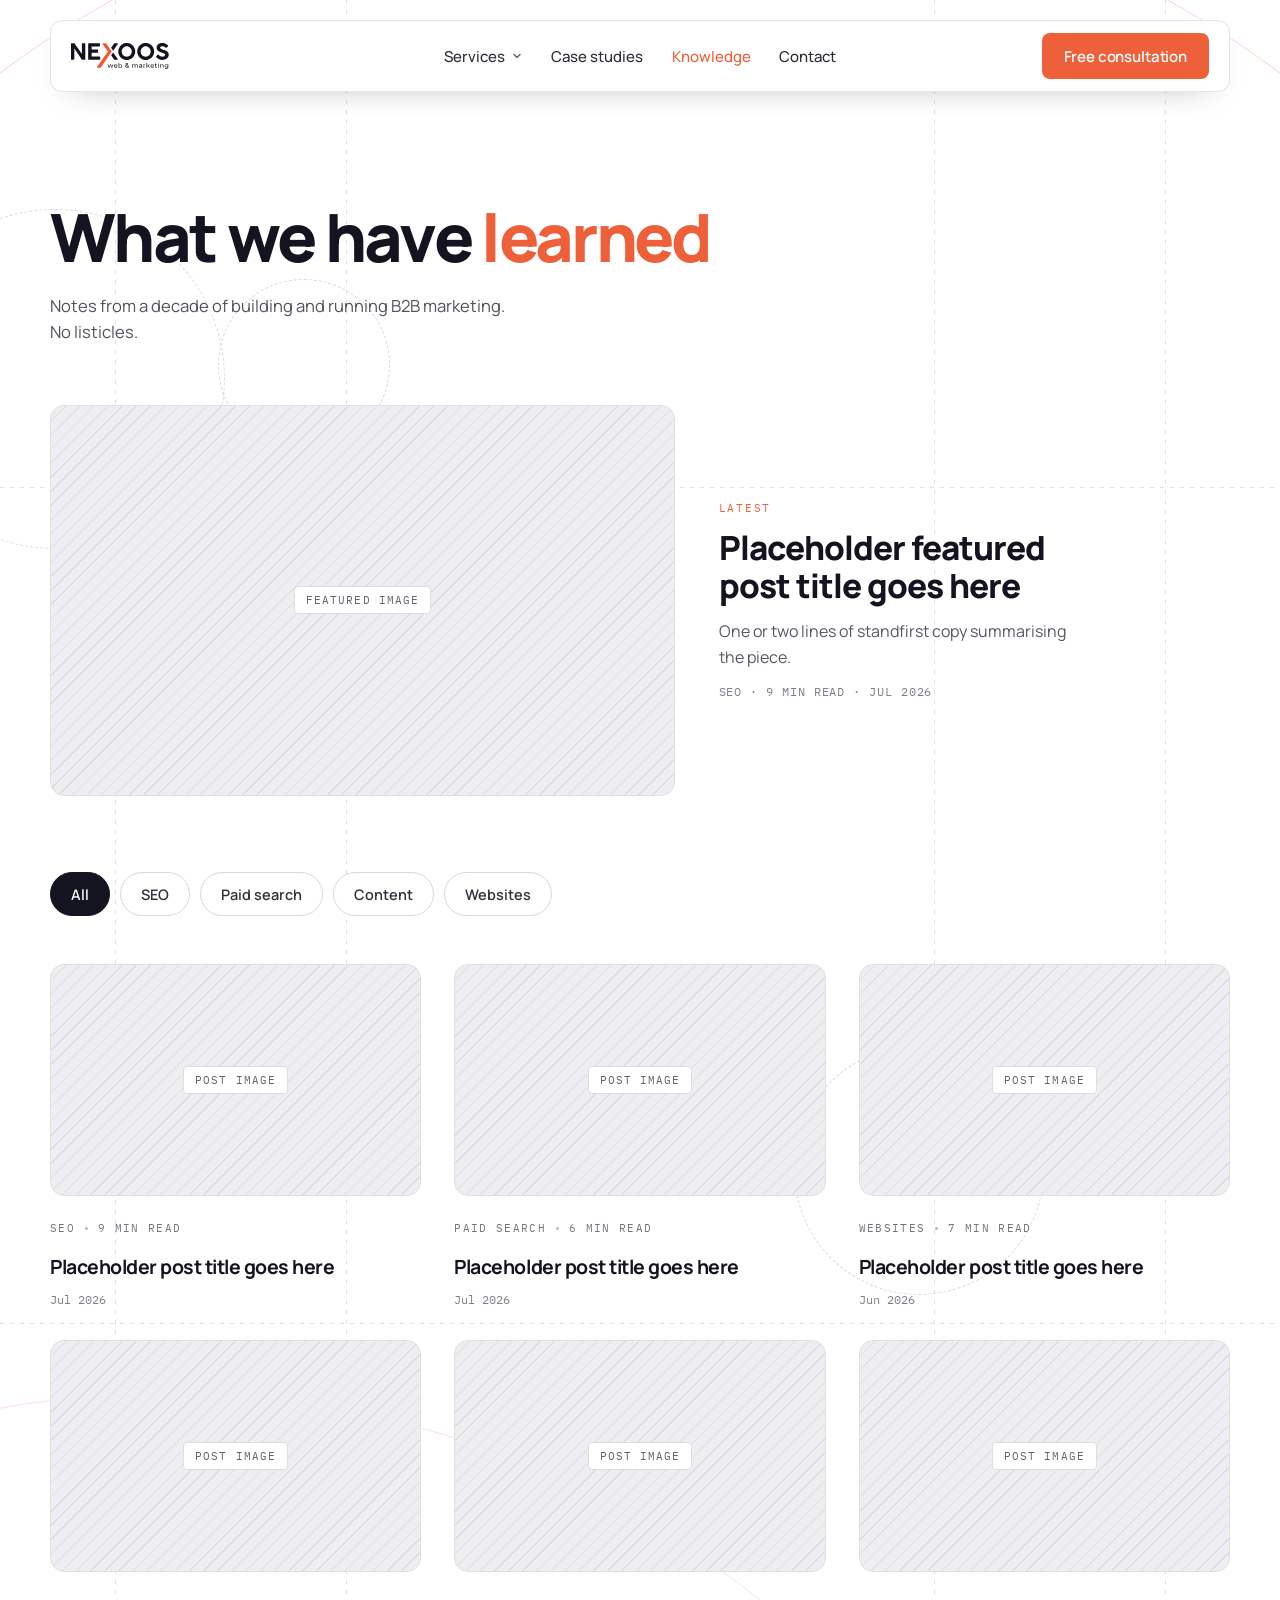
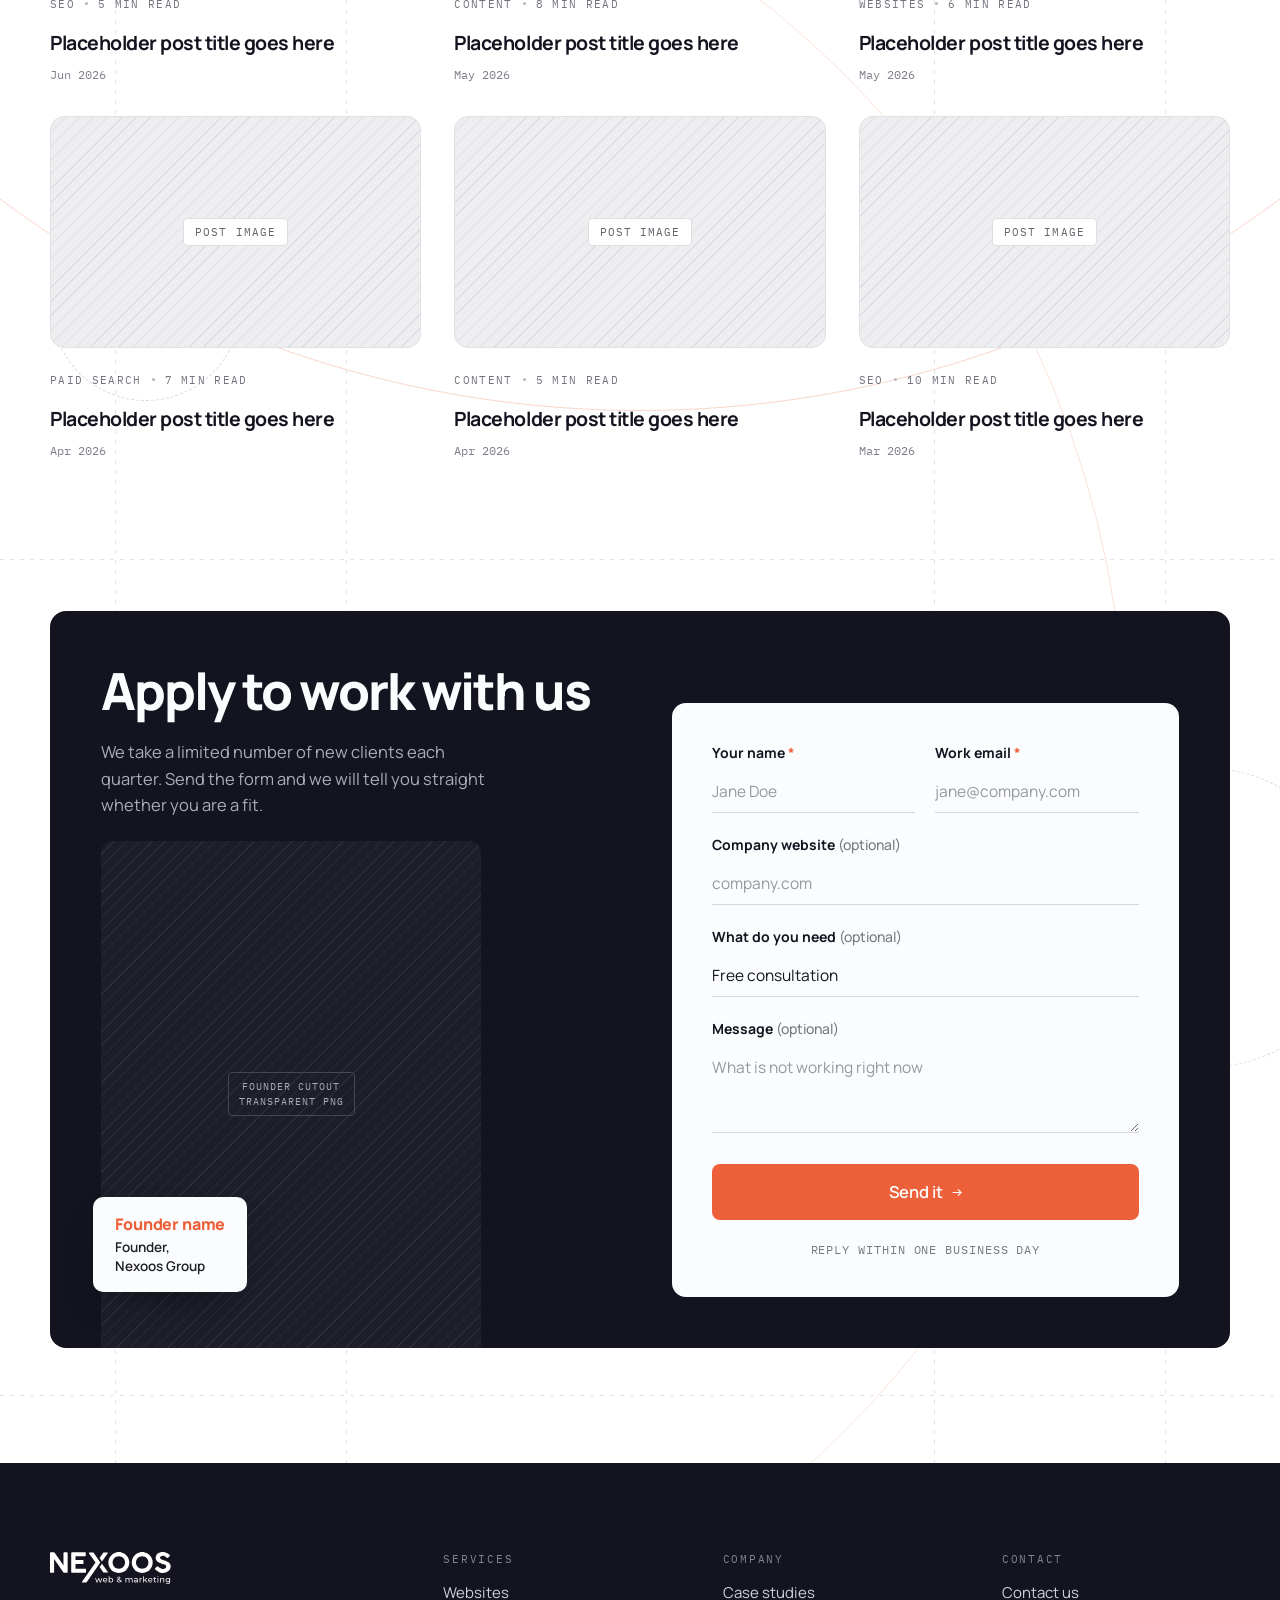
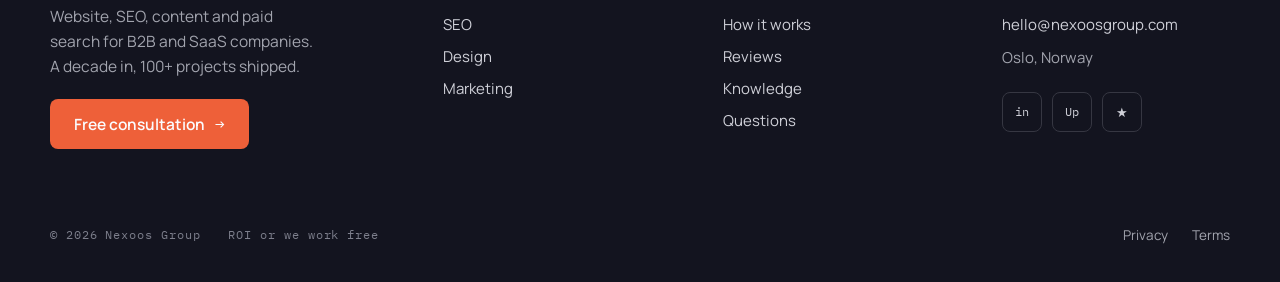
==== commit 87c28c7f: "Global header component: shared header.css + header.js across all pages" ====
--- a/blog.html
+++ b/blog.html
@@ -8,6 +8,7 @@
 <link rel="preconnect" href="https://fonts.googleapis.com">
 <link rel="preconnect" href="https://fonts.gstatic.com" crossorigin>
 <link href="https://fonts.googleapis.com/css2?family=Manrope:wght@400;500;600;700;800&family=IBM+Plex+Mono:wght@400;500&display=swap" rel="stylesheet">
+<link rel="stylesheet" href="header.css">
 <style>
 *, *::before, *::after { box-sizing: border-box; }
 html { -webkit-font-smoothing: antialiased; scroll-behavior: smooth; }
@@ -16,185 +17,6 @@
 a:hover { color: oklch(0.665 0.184 36); }
 button { transition: background 0.3s ease, color 0.3s ease, border-color 0.3s ease; }
 input::placeholder, textarea::placeholder { color: oklch(0.68 0.012 280); }
-
-/* --- Mobile-first: hamburger visible, nav hidden by default --- */
-[data-nx-menu] { display: flex; }
-[data-nx-nav] { display: none !important; }
-[data-nx-cta-desktop] { display: none !important; }
-
-@media (min-width: 941px) {
-  [data-nx-nav] { display: flex !important; }
-  [data-nx-menu] { display: none !important; }
-  [data-nx-cta-desktop] { display: inline-flex !important; }
-}
-
-
-/* --- Mega menu --- */
-.mega-trigger {
-  position: static;
-}
-.mega-trigger > a {
-  display: inline-flex;
-  align-items: center;
-  gap: 6px;
-  cursor: pointer;
-}
-.mega-trigger > a .mega-caret {
-  transition: transform 0.3s ease;
-}
-.mega-trigger.is-open > a .mega-caret {
-  transform: rotate(180deg);
-}
-.mega-panel {
-  position: absolute;
-  top: 100%;
-  left: 0;
-  right: 0;
-  margin-top: 12px;
-  background: oklch(1 0 0);
-  border: 1px solid oklch(0.92 0.005 280);
-  border-radius: 14px;
-  box-shadow: 0 24px 64px -12px oklch(0.196 0.021 279 / 0.18);
-  padding: 36px clamp(28px, 3vw, 48px) 40px;
-  opacity: 0;
-  pointer-events: none;
-  transform: translateY(8px);
-  transition: opacity 0.3s ease, transform 0.3s ease;
-  z-index: 100;
-}
-.mega-trigger.is-open .mega-panel {
-  opacity: 1;
-  pointer-events: auto;
-  transform: translateY(0);
-}
-.mega-grid {
-  display: grid;
-  grid-template-columns: repeat(4, 1fr);
-  gap: 0 32px;
-}
-.mega-col-head {
-  padding-bottom: 20px;
-  border-bottom: 1px solid oklch(0.92 0.005 280);
-  margin-bottom: 20px;
-}
-.mega-col-head h3 {
-  margin: 0 0 4px;
-  font-size: 13px;
-  font-weight: 800;
-  letter-spacing: 0.06em;
-  text-transform: uppercase;
-  color: oklch(0.196 0.021 279);
-}
-.mega-col-head p {
-  margin: 0;
-  font-size: 12.5px;
-  color: oklch(0.52 0.015 280);
-  line-height: 1.4;
-}
-.mega-item {
-  display: flex;
-  align-items: flex-start;
-  gap: 12px;
-  padding: 12px 8px;
-  border-radius: 8px;
-  transition: background 0.25s ease;
-  text-decoration: none;
-}
-.mega-item:hover {
-  background: oklch(0.97 0.004 280);
-}
-.mega-item-icon {
-  width: 34px;
-  height: 34px;
-  display: flex;
-  align-items: center;
-  justify-content: center;
-  flex-shrink: 0;
-  border-radius: 8px;
-  background: oklch(0.96 0.008 36);
-  color: oklch(0.665 0.184 36);
-  font-size: 16px;
-}
-.mega-item-text h4 {
-  margin: 0 0 2px;
-  font-size: 14px;
-  font-weight: 700;
-  color: oklch(0.196 0.021 279);
-  letter-spacing: -0.01em;
-}
-.mega-item-text p {
-  margin: 0;
-  font-size: 12.5px;
-  color: oklch(0.52 0.015 280);
-  line-height: 1.4;
-}
-@media (max-width: 940px) {
-  .mega-panel {
-    display: none !important;
-  }
-}
-
-/* --- Hamburger button --- */
-.hamburger {
-  width: 40px; height: 40px; display: flex; align-items: center; justify-content: center;
-  background: none; border: 0; cursor: pointer; padding: 0; flex-shrink: 0; position: relative; z-index: 60;
-}
-.hamburger span {
-  display: block; width: 20px; height: 2px; background: oklch(0.196 0.021 279); border-radius: 2px;
-  position: absolute; transition: transform 0.35s cubic-bezier(0.16, 1, 0.3, 1), opacity 0.25s ease;
-}
-.hamburger span:nth-child(1) { transform: translateY(-6px); }
-.hamburger span:nth-child(2) { transform: translateY(0); }
-.hamburger span:nth-child(3) { transform: translateY(6px); }
-.hamburger.is-active span:nth-child(1) { transform: rotate(45deg); }
-.hamburger.is-active span:nth-child(2) { opacity: 0; }
-.hamburger.is-active span:nth-child(3) { transform: rotate(-45deg); }
-
-/* --- Mobile drawer --- */
-.mobile-drawer {
-  position: fixed; inset: 0; z-index: 55;
-  pointer-events: none; opacity: 0;
-  transition: opacity 0.35s ease;
-}
-.mobile-drawer.is-open { pointer-events: auto; opacity: 1; }
-.mobile-drawer__backdrop {
-  position: absolute; inset: 0; background: oklch(0.196 0.021 279 / 0.5); backdrop-filter: blur(4px);
-}
-.mobile-drawer__panel {
-  position: absolute; top: 0; left: 0; right: 0; bottom: 0;
-  background: oklch(1 0 0);
-  padding: 100px clamp(24px, 5vw, 40px) 40px;
-  display: flex; flex-direction: column; gap: 24px;
-  transform: translateY(-12px); opacity: 0;
-  transition: transform 0.4s cubic-bezier(0.16, 1, 0.3, 1), opacity 0.35s ease;
-}
-.mobile-drawer.is-open .mobile-drawer__panel { transform: translateY(0); opacity: 1; }
-.mobile-drawer__close {
-  position: absolute; top: clamp(20px, 2.4vw, 30px); right: clamp(20px, 4vw, 44px);
-  width: 36px; height: 36px; display: flex; align-items: center; justify-content: center;
-  background: none; border: 1px solid oklch(0.92 0.005 280); border-radius: 50%;
-  cursor: pointer; font-size: 16px; color: oklch(0.4 0.015 280);
-  transition: background 0.3s, color 0.3s; z-index: 1;
-}
-.mobile-drawer__close:hover { background: oklch(0.96 0.004 280); color: oklch(0.196 0.021 279); }
-.mobile-drawer__nav { display: flex; flex-direction: column; gap: 0; }
-.mobile-drawer__nav a {
-  display: flex; align-items: center; padding: 16px 0;
-  font-size: 18px; font-weight: 600; letter-spacing: -0.02em; color: oklch(0.196 0.021 279);
-  border-bottom: 1px solid oklch(0.93 0.005 280); transition: color 0.3s ease;
-}
-.mobile-drawer__nav a:last-child { border-bottom: none; }
-.mobile-drawer__nav a:hover { color: oklch(0.665 0.184 36); }
-.mobile-drawer__nav a.is-active { color: oklch(0.665 0.184 36); }
-.mobile-drawer__cta {
-  margin-top: 8px; display: flex; align-items: center; justify-content: center;
-  gap: 10px; height: 52px; border-radius: 8px;
-  background: oklch(0.665 0.184 36); color: oklch(0.99 0.003 280);
-  font-size: 16px; font-weight: 600; letter-spacing: -0.01em; transition: background 0.3s ease;
-}
-.mobile-drawer__cta:hover { background: oklch(0.196 0.021 279); color: oklch(0.99 0.003 280); }
-body.menu-open { overflow: hidden; }
-@media (min-width: 941px) { .mobile-drawer { display: none !important; } }
 
 /* --- Blog grid responsive --- */
 @media (max-width: 900px) { [data-nx-posts] { grid-template-columns: repeat(2, minmax(0, 1fr)) !important; } }
@@ -278,192 +100,9 @@
   </div>
 
 
-  <!-- ═══════════════ HEADER / NAV ═══════════════ -->
-  <div style="position: sticky; top: 0; z-index: 50; isolation: isolate; padding: clamp(12px, 1.6vw, 20px) clamp(16px, 4vw, 40px); display: flex; justify-content: center">
-    <header style="width: 100%; max-width: 1180px; background: oklch(1 0 0 / 0.86); backdrop-filter: blur(16px); border: 1px solid oklch(0.92 0.005 280); border-radius: 12px; box-shadow: 0 12px 34px -22px oklch(0.196 0.021 279 / 0.4); overflow: visible">
-      <div style="padding: 12px clamp(14px, 1.6vw, 20px); display: flex; align-items: center; gap: clamp(16px, 2.4vw, 40px)">
-        <div style="flex: 1; display: flex; align-items: center">
-          <a href="index.html" style="display: flex; align-items: center; flex-shrink: 0">
-            <img src="images/LOGO.svg" alt="Nexoos Group" style="display: block; height: 26px; width: auto">
-          </a>
-        </div>
-        <nav data-nx-nav style="display: flex; align-items: center; gap: clamp(18px, 2.2vw, 34px); font-size: 15px; font-weight: 500; flex-shrink: 0">
-          <div class="mega-trigger">
-              <a href="services.html"
-                style="display: inline-flex; align-items: center; gap: 6px; color: oklch(0.3 0.015 280)">
-                Services
-                <span class="mega-caret" style="font-size: 20px; color: oklch(0.62 0.012 280); line-height: 0">▾</span>
-              </a>
-              <div class="mega-panel">
-                <div class="mega-grid">
-                  <div>
-                    <div class="mega-col-head">
-                      <h3>Design</h3>
-                      <p>Plan the look, UX and brand</p>
-                    </div>
-                    <a href="services.html" class="mega-item">
-                      <div class="mega-item-icon">
-                        <svg width="18" height="18" viewBox="0 0 24 24" fill="none" stroke="currentColor" stroke-width="2" stroke-linecap="round" stroke-linejoin="round"><rect x="3" y="3" width="18" height="18" rx="2"/><path d="M3 9h18"/><path d="M9 21V9"/></svg>
-                      </div>
-                      <div class="mega-item-text">
-                        <h4>Web Design</h4>
-                        <p>Websites, landing pages, and service pages</p>
-                      </div>
-                    </a>
-                    <a href="services.html" class="mega-item">
-                      <div class="mega-item-icon">
-                        <svg width="18" height="18" viewBox="0 0 24 24" fill="none" stroke="currentColor" stroke-width="2" stroke-linecap="round" stroke-linejoin="round"><rect x="5" y="2" width="14" height="20" rx="2"/><path d="M12 18h.01"/></svg>
-                      </div>
-                      <div class="mega-item-text">
-                        <h4>UX/UI &amp; Product Design</h4>
-                        <p>Software, mobile apps, and dashboards</p>
-                      </div>
-                    </a>
-                    <a href="services.html" class="mega-item">
-                      <div class="mega-item-icon">
-                        <svg width="18" height="18" viewBox="0 0 24 24" fill="none" stroke="currentColor" stroke-width="2" stroke-linecap="round" stroke-linejoin="round"><circle cx="12" cy="12" r="10"/><path d="M8 12h8"/><path d="M12 8v8"/></svg>
-                      </div>
-                      <div class="mega-item-text">
-                        <h4>Branding &amp; Visual Identity</h4>
-                        <p>Logos, brand systems, visual direction</p>
-                      </div>
-                    </a>
-                  </div>
-                  <div>
-                    <div class="mega-col-head">
-                      <h3>Development</h3>
-                      <p>Build websites, stores and platforms</p>
-                    </div>
-                    <a href="services.html" class="mega-item">
-                      <div class="mega-item-icon">
-                        <svg width="18" height="18" viewBox="0 0 24 24" fill="none" stroke="currentColor" stroke-width="2" stroke-linecap="round" stroke-linejoin="round"><polyline points="16 18 22 12 16 6"/><polyline points="8 6 2 12 8 18"/></svg>
-                      </div>
-                      <div class="mega-item-text">
-                        <h4>CMS Development</h4>
-                        <p>WordPress, Webflow, Elementor, and more</p>
-                      </div>
-                    </a>
-                    <a href="services.html" class="mega-item">
-                      <div class="mega-item-icon">
-                        <svg width="18" height="18" viewBox="0 0 24 24" fill="none" stroke="currentColor" stroke-width="2" stroke-linecap="round" stroke-linejoin="round"><circle cx="9" cy="21" r="1"/><circle cx="20" cy="21" r="1"/><path d="M1 1h4l2.68 13.39a2 2 0 0 0 2 1.61h9.72a2 2 0 0 0 2-1.61L23 6H6"/></svg>
-                      </div>
-                      <div class="mega-item-text">
-                        <h4>E-commerce Development</h4>
-                        <p>Shopify and WooCommerce stores</p>
-                      </div>
-                    </a>
-                    <a href="services.html" class="mega-item">
-                      <div class="mega-item-icon">
-                        <svg width="18" height="18" viewBox="0 0 24 24" fill="none" stroke="currentColor" stroke-width="2" stroke-linecap="round" stroke-linejoin="round"><rect x="2" y="3" width="20" height="14" rx="2"/><path d="M8 21h8"/><path d="M12 17v4"/></svg>
-                      </div>
-                      <div class="mega-item-text">
-                        <h4>Full-stack &amp; MVP</h4>
-                        <p>Dashboards, internal tools, MVP builds</p>
-                      </div>
-                    </a>
-                  </div>
-                  <div>
-                    <div class="mega-col-head">
-                      <h3>Marketing</h3>
-                      <p>Drive traffic and generate leads</p>
-                    </div>
-                    <a href="services.html" class="mega-item">
-                      <div class="mega-item-icon">
-                        <svg width="18" height="18" viewBox="0 0 24 24" fill="none" stroke="currentColor" stroke-width="2" stroke-linecap="round" stroke-linejoin="round"><path d="M22 12h-4l-3 9L9 3l-3 9H2"/></svg>
-                      </div>
-                      <div class="mega-item-text">
-                        <h4>Paid Ads</h4>
-                        <p>Google Ads, Meta, and paid search</p>
-                      </div>
-                    </a>
-                    <a href="services.html" class="mega-item">
-                      <div class="mega-item-icon">
-                        <svg width="18" height="18" viewBox="0 0 24 24" fill="none" stroke="currentColor" stroke-width="2" stroke-linecap="round" stroke-linejoin="round"><path d="M4 4h16c1.1 0 2 .9 2 2v12c0 1.1-.9 2-2 2H4c-1.1 0-2-.9-2-2V6c0-1.1.9-2 2-2z"/><polyline points="22,6 12,13 2,6"/></svg>
-                      </div>
-                      <div class="mega-item-text">
-                        <h4>Email Marketing</h4>
-                        <p>Campaigns, automation, newsletters</p>
-                      </div>
-                    </a>
-                    <a href="services.html" class="mega-item">
-                      <div class="mega-item-icon">
-                        <svg width="18" height="18" viewBox="0 0 24 24" fill="none" stroke="currentColor" stroke-width="2" stroke-linecap="round" stroke-linejoin="round"><path d="M18 8A6 6 0 0 0 6 8c0 7-3 9-3 9h18s-3-2-3-9"/><path d="M13.73 21a2 2 0 0 1-3.46 0"/></svg>
-                      </div>
-                      <div class="mega-item-text">
-                        <h4>Social Media</h4>
-                        <p>Content strategy and management</p>
-                      </div>
-                    </a>
-                  </div>
-                  <div>
-                    <div class="mega-col-head">
-                      <h3>SEO</h3>
-                      <p>Get found and rank higher</p>
-                    </div>
-                    <a href="services.html" class="mega-item">
-                      <div class="mega-item-icon">
-                        <svg width="18" height="18" viewBox="0 0 24 24" fill="none" stroke="currentColor" stroke-width="2" stroke-linecap="round" stroke-linejoin="round"><circle cx="11" cy="11" r="8"/><path d="M21 21l-4.35-4.35"/></svg>
-                      </div>
-                      <div class="mega-item-text">
-                        <h4>Technical SEO</h4>
-                        <p>Site speed, crawlability, indexing</p>
-                      </div>
-                    </a>
-                    <a href="services.html" class="mega-item">
-                      <div class="mega-item-icon">
-                        <svg width="18" height="18" viewBox="0 0 24 24" fill="none" stroke="currentColor" stroke-width="2" stroke-linecap="round" stroke-linejoin="round"><path d="M14 2H6a2 2 0 0 0-2 2v16a2 2 0 0 0 2 2h12a2 2 0 0 0 2-2V8z"/><polyline points="14 2 14 8 20 8"/><line x1="16" y1="13" x2="8" y2="13"/><line x1="16" y1="17" x2="8" y2="17"/></svg>
-                      </div>
-                      <div class="mega-item-text">
-                        <h4>Content SEO</h4>
-                        <p>Keyword strategy, blog optimization</p>
-                      </div>
-                    </a>
-                    <a href="services.html" class="mega-item">
-                      <div class="mega-item-icon">
-                        <svg width="18" height="18" viewBox="0 0 24 24" fill="none" stroke="currentColor" stroke-width="2" stroke-linecap="round" stroke-linejoin="round"><path d="M21 10c0 7-9 13-9 13s-9-6-9-13a9 9 0 0 1 18 0z"/><circle cx="12" cy="10" r="3"/></svg>
-                      </div>
-                      <div class="mega-item-text">
-                        <h4>Local SEO</h4>
-                        <p>Google Business, maps, local rankings</p>
-                      </div>
-                    </a>
-                  </div>
-                </div>
-              </div>
-            </div>
-          <a href="index.html#work" style="color: oklch(0.3 0.015 280)">Case studies</a>
-          <a href="#posts" style="color: oklch(0.665 0.184 36); font-weight: 600">Knowledge</a>
-          <a href="contact.html" style="color: oklch(0.3 0.015 280)">Contact</a>
-        </nav>
-        <div style="display: flex; align-items: center; justify-content: flex-end; gap: 12px; flex-shrink: 0; flex: 1">
-          <a data-nx-cta-desktop href="contact.html" class="btn-hover-dark" style="align-items: center; height: 46px; padding: 0 22px; border-radius: 8px; background: oklch(0.665 0.184 36); color: oklch(0.99 0.003 280); font-size: 15px; font-weight: 600; letter-spacing: -0.01em; transition: background 0.3s">Free consultation</a>
-          <button data-nx-menu type="button" id="hamburger-btn" class="hamburger" aria-label="Open menu" aria-expanded="false">
-            <span></span><span></span><span></span>
-          </button>
-        </div>
-      </div>
-    </header>
-  </div>
-
-  <!-- Mobile drawer -->
-  <div class="mobile-drawer" id="mobile-drawer">
-    <div class="mobile-drawer__backdrop" id="drawer-backdrop"></div>
-    <div class="mobile-drawer__panel">
-      <button type="button" class="mobile-drawer__close" id="drawer-close-btn" aria-label="Close menu">✕</button>
-      <nav class="mobile-drawer__nav">
-        <a href="services.html" class="drawer-link">Services</a>
-        <a href="index.html#work" class="drawer-link">Case studies</a>
-        <a href="#posts" class="drawer-link is-active">Knowledge</a>
-        <a href="contact.html" class="drawer-link">Contact</a>
-      </nav>
-      <a href="contact.html" class="mobile-drawer__cta drawer-link">
-        Free consultation
-        <span style="font-family: 'IBM Plex Mono', monospace; font-weight: 400">→</span>
-      </a>
-    </div>
-  </div>
-
-  <!-- ═══════════════ HERO ═══════════════ -->
+  <!-- HEADER (injected by header.js) -->
+  <div id="nx-header"></div>
+
   <section id="top" style="position: relative; z-index: 1">
     <div style="max-width: 1260px; margin: 0 auto; padding: clamp(48px, 7vw, 96px) clamp(16px, 4vw, 40px) 0">
       <div data-reveal style="display: flex; flex-direction: column; align-items: flex-start; gap: 22px">
@@ -857,65 +496,8 @@
 }
 initScrollReveal();
 
-/* ═══════════════ MOBILE HAMBURGER MENU ═══════════════ */
-(function() {
-  const btn = document.getElementById('hamburger-btn');
-  const drawer = document.getElementById('mobile-drawer');
-  const backdrop = document.getElementById('drawer-backdrop');
-  const closeBtn = document.getElementById('drawer-close-btn');
-  if (!btn || !drawer) return;
-
-  function openMenu() {
-    btn.classList.add('is-active');
-    btn.setAttribute('aria-expanded', 'true');
-    drawer.classList.add('is-open');
-    document.body.classList.add('menu-open');
-  }
-
-  function closeMenu() {
-    btn.classList.remove('is-active');
-    btn.setAttribute('aria-expanded', 'false');
-    drawer.classList.remove('is-open');
-    document.body.classList.remove('menu-open');
-  }
-
-  btn.addEventListener('click', () => {
-    drawer.classList.contains('is-open') ? closeMenu() : openMenu();
-  });
-
-  if (backdrop) backdrop.addEventListener('click', closeMenu);
-  if (closeBtn) closeBtn.addEventListener('click', closeMenu);
-
-  drawer.querySelectorAll('.drawer-link').forEach(link => {
-    link.addEventListener('click', closeMenu);
-  });
-})();
-
-/* ═══════════════ MEGA MENU HOVER ═══════════════ */
-(function () {
-  const trigger = document.querySelector('.mega-trigger');
-  const panel = trigger ? trigger.querySelector('.mega-panel') : null;
-  const link = trigger ? trigger.querySelector('a') : null;
-  if (!trigger || !panel || !link) return;
-
-  let closeTimer = null;
-
-  function openMega() {
-    clearTimeout(closeTimer);
-    trigger.classList.add('is-open');
-  }
-
-  function scheduleMegaClose() {
-    closeTimer = setTimeout(() => {
-      trigger.classList.remove('is-open');
-    }, 250);
-  }
-
-  link.addEventListener('mouseenter', openMega);
-  link.addEventListener('mouseleave', scheduleMegaClose);
-  panel.addEventListener('mouseenter', openMega);
-  panel.addEventListener('mouseleave', scheduleMegaClose);
-})();
+
 </script>
+<script src="header.js"></script>
 </body>
-</html>
+</html>
--- a/header.css
+++ b/header.css
@@ -0,0 +1,308 @@
+/* ═══════════════════════════════════════════════════
+   NEXOOS — Global Header Styles
+   Shared across all pages via <link rel="stylesheet">
+   ═══════════════════════════════════════════════════ */
+
+/* --- Mobile-first: hamburger visible, nav hidden by default --- */
+[data-nx-menu] {
+  display: flex;
+}
+
+[data-nx-nav] {
+  display: none !important;
+}
+
+[data-nx-cta-desktop] {
+  display: none !important;
+}
+
+@media (min-width: 941px) {
+  [data-nx-nav] {
+    display: flex !important;
+  }
+
+  [data-nx-menu] {
+    display: none !important;
+  }
+
+  [data-nx-cta-desktop] {
+    display: inline-flex !important;
+  }
+}
+
+/* --- Mega menu --- */
+.mega-trigger {
+  position: static;
+}
+.mega-trigger > a {
+  display: inline-flex;
+  align-items: center;
+  gap: 6px;
+  cursor: pointer;
+}
+.mega-trigger > a .mega-caret {
+  transition: transform 0.3s ease;
+}
+.mega-trigger.is-open > a .mega-caret {
+  transform: rotate(180deg);
+}
+.mega-panel {
+  position: absolute;
+  top: 100%;
+  left: 0;
+  right: 0;
+  margin-top: 12px;
+  background: oklch(1 0 0);
+  border: 1px solid oklch(0.92 0.005 280);
+  border-radius: 14px;
+  box-shadow: 0 24px 64px -12px oklch(0.196 0.021 279 / 0.18);
+  padding: 36px clamp(28px, 3vw, 48px) 40px;
+  opacity: 0;
+  pointer-events: none;
+  transform: translateY(8px);
+  transition: opacity 0.3s ease, transform 0.3s ease;
+  z-index: 100;
+}
+.mega-trigger.is-open .mega-panel {
+  opacity: 1;
+  pointer-events: auto;
+  transform: translateY(0);
+}
+.mega-grid {
+  display: grid;
+  grid-template-columns: repeat(4, 1fr);
+  gap: 0 32px;
+}
+.mega-col-head {
+  padding-bottom: 20px;
+  border-bottom: 1px solid oklch(0.92 0.005 280);
+  margin-bottom: 20px;
+}
+.mega-col-head h3 {
+  margin: 0 0 4px;
+  font-size: 13px;
+  font-weight: 800;
+  letter-spacing: 0.06em;
+  text-transform: uppercase;
+  color: oklch(0.196 0.021 279);
+}
+.mega-col-head p {
+  margin: 0;
+  font-size: 12.5px;
+  color: oklch(0.52 0.015 280);
+  line-height: 1.4;
+}
+.mega-item {
+  display: flex;
+  align-items: flex-start;
+  gap: 12px;
+  padding: 12px 8px;
+  border-radius: 8px;
+  transition: background 0.25s ease;
+  text-decoration: none;
+}
+.mega-item:hover {
+  background: oklch(0.97 0.004 280);
+}
+.mega-item-icon {
+  width: 34px;
+  height: 34px;
+  display: flex;
+  align-items: center;
+  justify-content: center;
+  flex-shrink: 0;
+  border-radius: 8px;
+  background: oklch(0.96 0.008 36);
+  color: oklch(0.665 0.184 36);
+  font-size: 16px;
+}
+.mega-item-text h4 {
+  margin: 0 0 2px;
+  font-size: 14px;
+  font-weight: 700;
+  color: oklch(0.196 0.021 279);
+  letter-spacing: -0.01em;
+}
+.mega-item-text p {
+  margin: 0;
+  font-size: 12.5px;
+  color: oklch(0.52 0.015 280);
+  line-height: 1.4;
+}
+@media (max-width: 940px) {
+  .mega-panel {
+    display: none !important;
+  }
+}
+
+/* --- Hamburger button --- */
+.hamburger {
+  width: 40px;
+  height: 40px;
+  display: flex;
+  align-items: center;
+  justify-content: center;
+  background: none;
+  border: 0;
+  cursor: pointer;
+  padding: 0;
+  flex-shrink: 0;
+  position: relative;
+  z-index: 60;
+}
+
+.hamburger span {
+  display: block;
+  width: 20px;
+  height: 2px;
+  background: oklch(0.196 0.021 279);
+  border-radius: 2px;
+  position: absolute;
+  transition: transform 0.35s cubic-bezier(0.16, 1, 0.3, 1), opacity 0.25s ease;
+}
+
+.hamburger span:nth-child(1) {
+  transform: translateY(-6px);
+}
+
+.hamburger span:nth-child(2) {
+  transform: translateY(0);
+}
+
+.hamburger span:nth-child(3) {
+  transform: translateY(6px);
+}
+
+.hamburger.is-active span:nth-child(1) {
+  transform: rotate(45deg);
+}
+
+.hamburger.is-active span:nth-child(2) {
+  opacity: 0;
+}
+
+.hamburger.is-active span:nth-child(3) {
+  transform: rotate(-45deg);
+}
+
+/* --- Mobile drawer --- */
+.mobile-drawer {
+  position: fixed;
+  inset: 0;
+  z-index: 55;
+  pointer-events: none;
+  opacity: 0;
+  transition: opacity 0.35s ease;
+}
+.mobile-drawer.is-open {
+  pointer-events: auto;
+  opacity: 1;
+}
+.mobile-drawer__backdrop {
+  position: absolute;
+  inset: 0;
+  background: oklch(0.196 0.021 279 / 0.5);
+  backdrop-filter: blur(4px);
+}
+.mobile-drawer__panel {
+  position: absolute; top: 0; left: 0; right: 0; bottom: 0;
+  background: oklch(1 0 0);
+  padding: 100px clamp(24px, 5vw, 40px) 40px;
+  display: flex;
+  flex-direction: column;
+  gap: 24px;
+  transform: translateY(-12px);
+  opacity: 0;
+  transition: transform 0.4s cubic-bezier(0.16, 1, 0.3, 1), opacity 0.35s ease;
+}
+.mobile-drawer.is-open .mobile-drawer__panel {
+  transform: translateY(0);
+  opacity: 1;
+}
+.mobile-drawer__close {
+  position: absolute;
+  top: clamp(20px, 2.4vw, 30px);
+  right: clamp(20px, 4vw, 44px);
+  width: 36px;
+  height: 36px;
+  display: flex;
+  align-items: center;
+  justify-content: center;
+  background: none;
+  border: 1px solid oklch(0.92 0.005 280);
+  border-radius: 50%;
+  cursor: pointer;
+  font-size: 16px;
+  color: oklch(0.4 0.015 280);
+  transition: background 0.3s, color 0.3s;
+  z-index: 1;
+}
+.mobile-drawer__close:hover {
+  background: oklch(0.96 0.004 280);
+  color: oklch(0.196 0.021 279);
+}
+.mobile-drawer__nav {
+  display: flex;
+  flex-direction: column;
+  gap: 0;
+}
+.mobile-drawer__nav a {
+  display: flex;
+  align-items: center;
+  padding: 16px 0;
+  font-size: 18px;
+  font-weight: 600;
+  letter-spacing: -0.02em;
+  color: oklch(0.196 0.021 279);
+  border-bottom: 1px solid oklch(0.93 0.005 280);
+  transition: color 0.3s ease;
+}
+.mobile-drawer__nav a:last-child {
+  border-bottom: none;
+}
+.mobile-drawer__nav a:hover {
+  color: oklch(0.665 0.184 36);
+}
+.mobile-drawer__nav a.is-active {
+  color: oklch(0.665 0.184 36);
+}
+.mobile-drawer__cta {
+  margin-top: 8px;
+  display: flex;
+  align-items: center;
+  justify-content: center;
+  gap: 10px;
+  height: 52px;
+  border-radius: 8px;
+  background: oklch(0.665 0.184 36);
+  color: oklch(0.99 0.003 280);
+  font-size: 16px;
+  font-weight: 600;
+  letter-spacing: -0.01em;
+  transition: background 0.3s ease;
+}
+.mobile-drawer__cta:hover {
+  background: oklch(0.196 0.021 279);
+  color: oklch(0.99 0.003 280);
+}
+body.menu-open {
+  overflow: hidden;
+}
+@media (min-width: 941px) {
+  .mobile-drawer {
+    display: none !important;
+  }
+}
+
+/* --- Header scroll hide/show --- */
+.site-header-wrap {
+  transition: transform 0.35s cubic-bezier(0.16, 1, 0.3, 1);
+}
+.site-header-wrap.is-hidden {
+  transform: translateY(-110%);
+}
+
+/* --- Dark theme header overrides --- */
+[data-theme="dark"] .hamburger span {
+  background: oklch(0.92 0.008 280);
+}
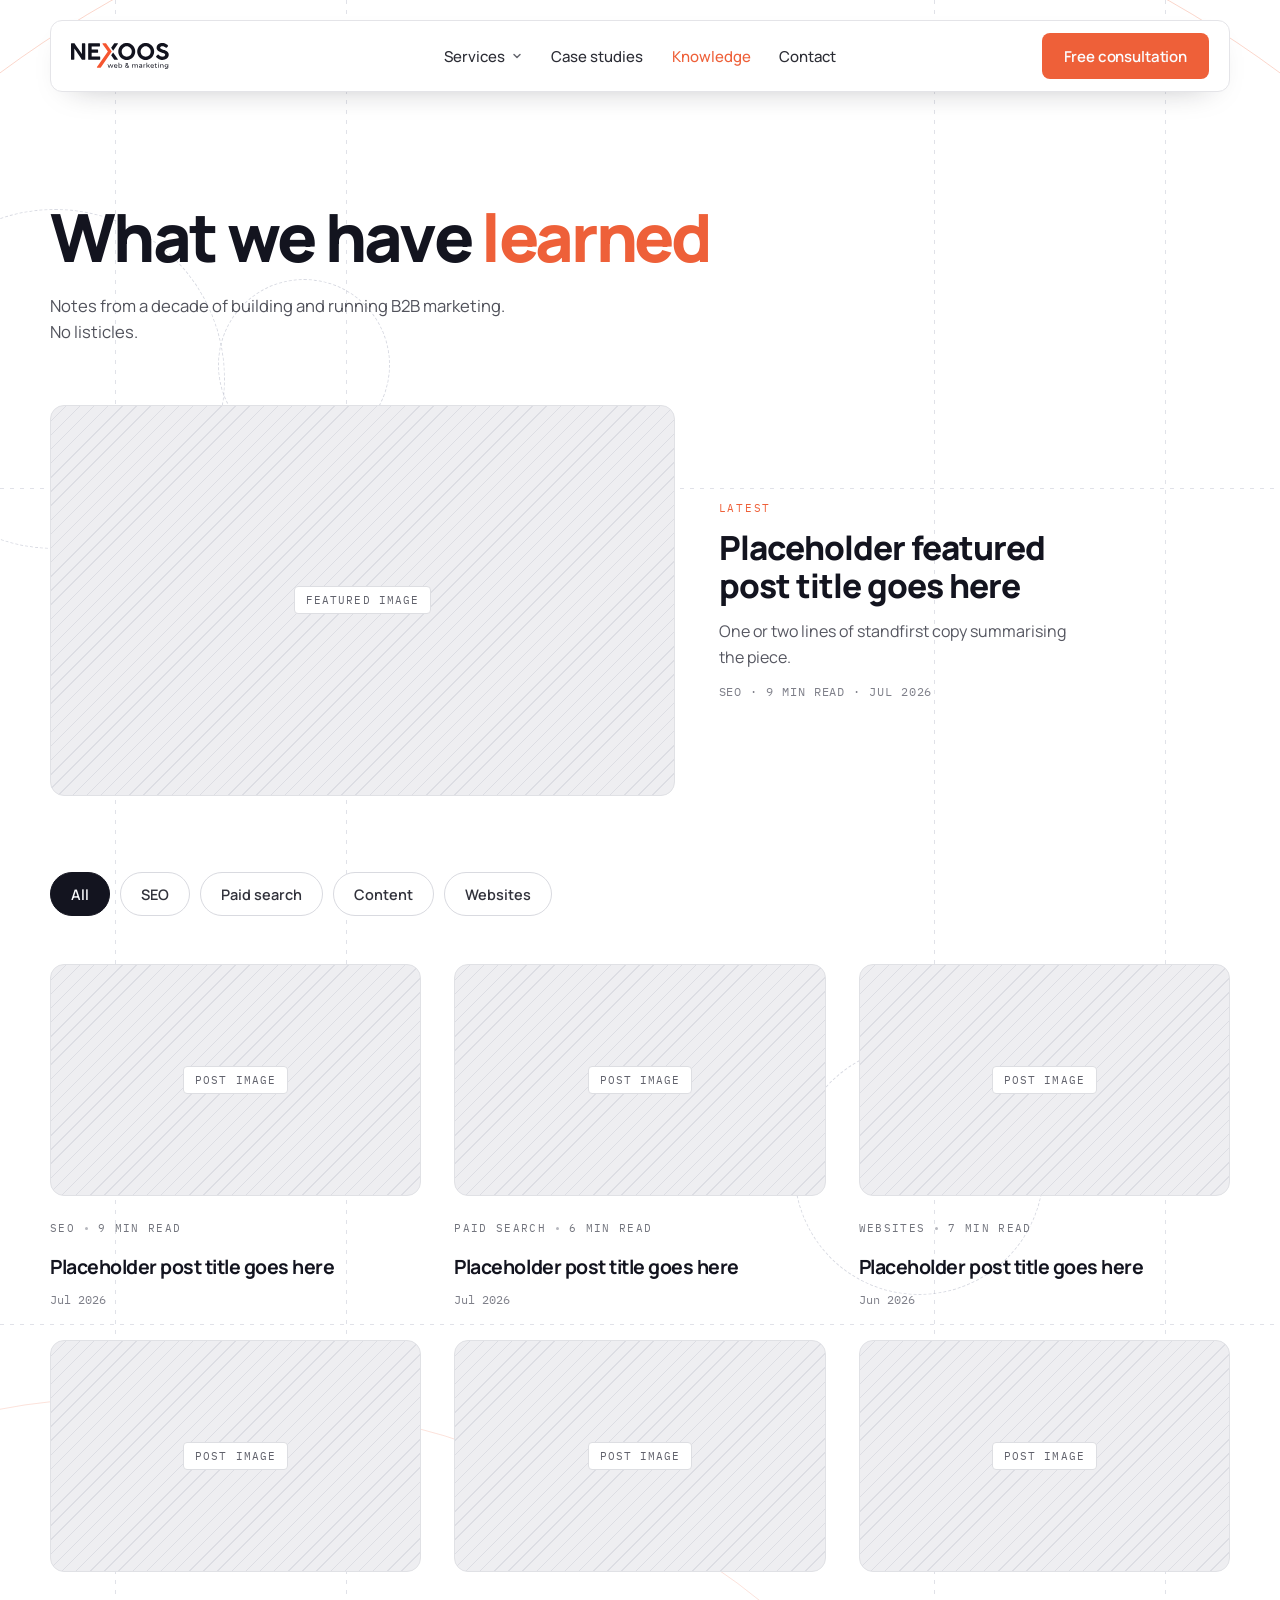
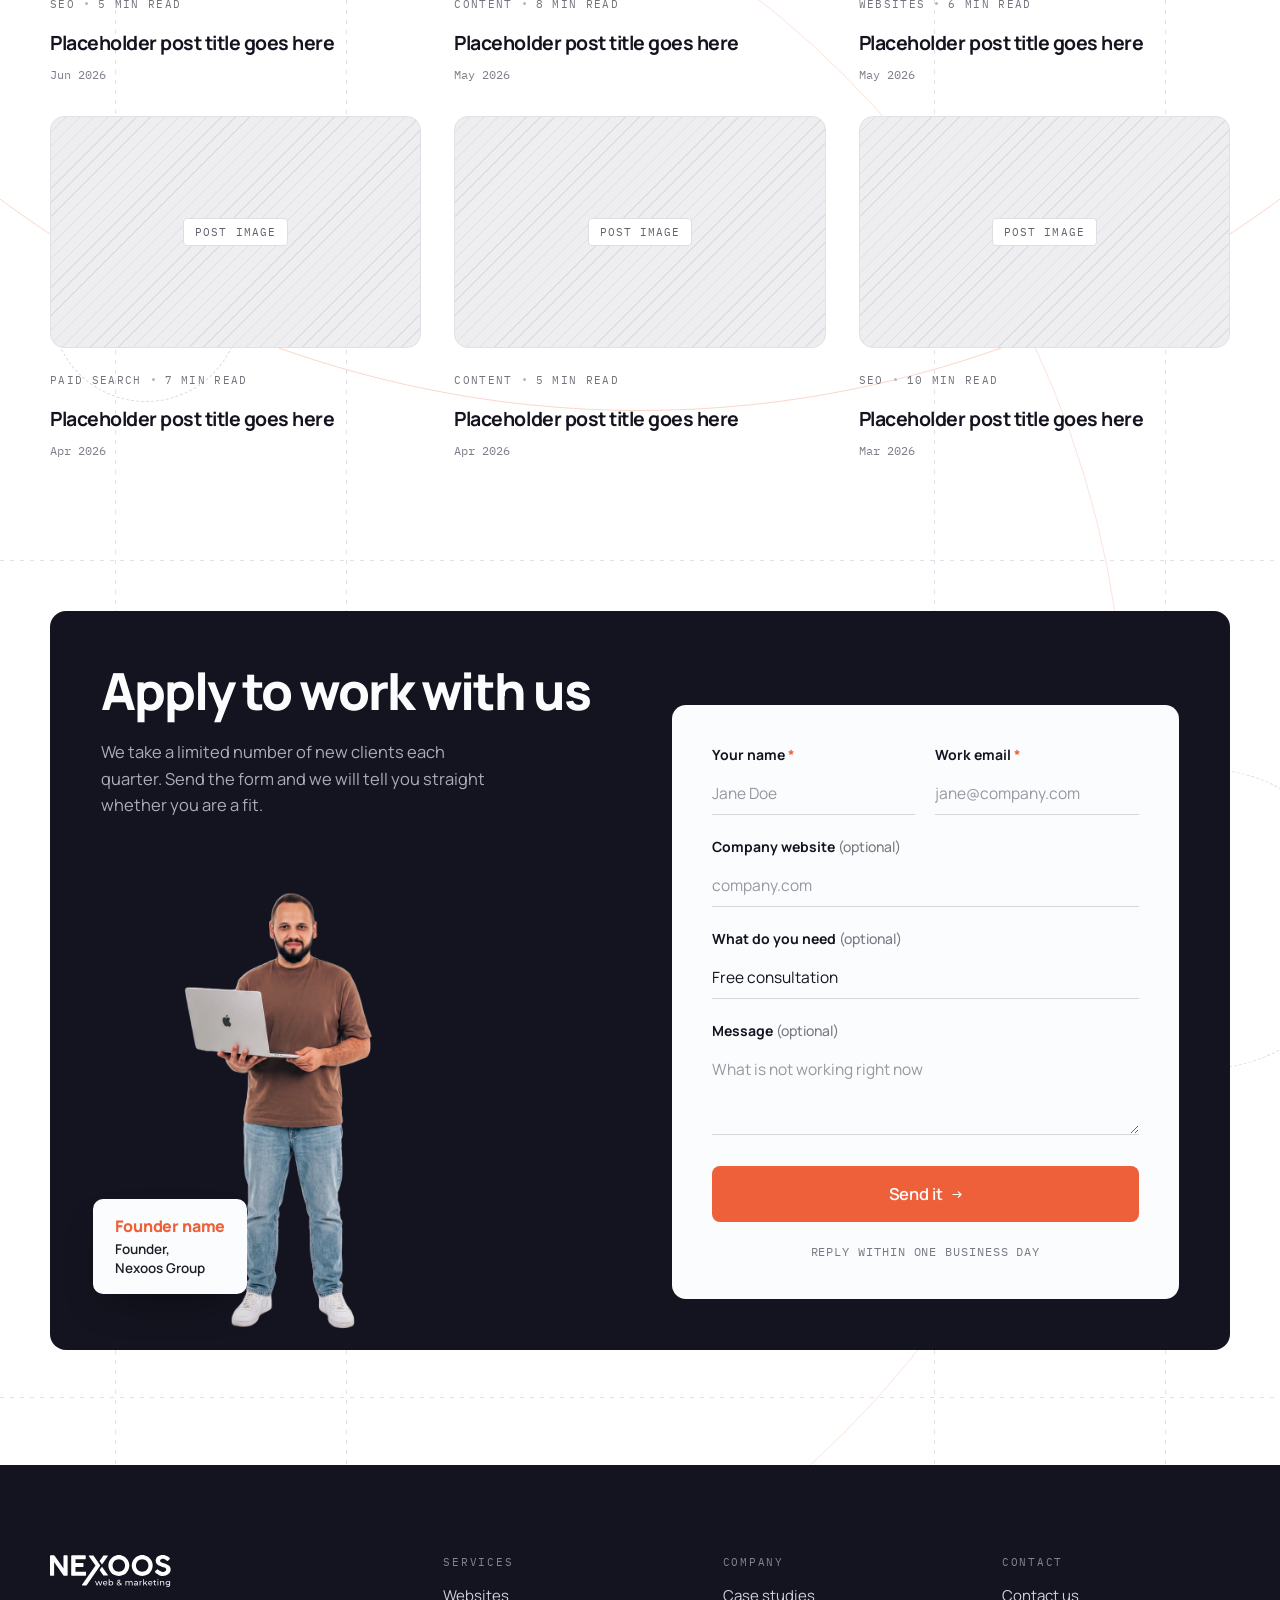
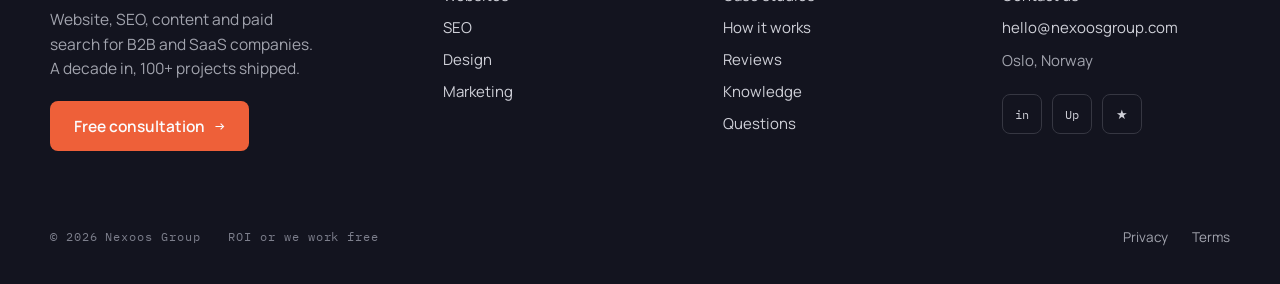
==== commit e25f2af3: "Add founder image + fix header scroll + chevron icon" ====
--- a/blog.html
+++ b/blog.html
@@ -299,9 +299,8 @@
           <p style="margin: 0; max-width: 40ch; font-size: 16.5px; line-height: 1.62; color: oklch(0.75 0.015 280); text-wrap: pretty">We take a limited number of new clients each quarter. Send the form and we will tell you straight whether you are a fit.</p>
 
           <div data-nx-cta2-img style="position: relative; margin-top: auto; width: 100%; max-width: 380px; display: flex; align-items: flex-end">
-            <div style="width: 100%; aspect-ratio: 3 / 4; border-radius: 12px 12px 0 0; background-color: oklch(0.24 0.02 280); background-image: repeating-linear-gradient(135deg, oklch(0.3 0.02 280) 0 1px, transparent 1px 9px); display: flex; align-items: center; justify-content: center">
-              <span style="font-family: 'IBM Plex Mono', monospace; font-size: 10px; letter-spacing: 0.1em; text-transform: uppercase; color: oklch(0.74 0.02 280); border: 1px solid oklch(0.4 0.02 280); border-radius: 4px; padding: 6px 10px; text-align: center; line-height: 1.5">founder cutout<br>transparent png</span>
-            </div>
+            <img src="images/Founder.webp" alt="Founder, Nexoos Group"
+              style="width: 100%; border-radius: 12px 12px 0 0; object-fit: cover; display: block">
             <div style="position: absolute; left: -8px; bottom: 56px; padding: 16px 22px; border-radius: 10px; background: oklch(0.99 0.003 280); box-shadow: 0 18px 40px -20px oklch(0 0 0 / 0.6); display: flex; flex-direction: column; gap: 3px">
               <span style="font-size: 16px; font-weight: 800; letter-spacing: -0.01em; color: oklch(0.665 0.184 36)">Founder name</span>
               <span style="font-size: 13.5px; font-weight: 600; line-height: 1.4; color: oklch(0.24 0.015 280)">Founder,<br>Nexoos Group</span>
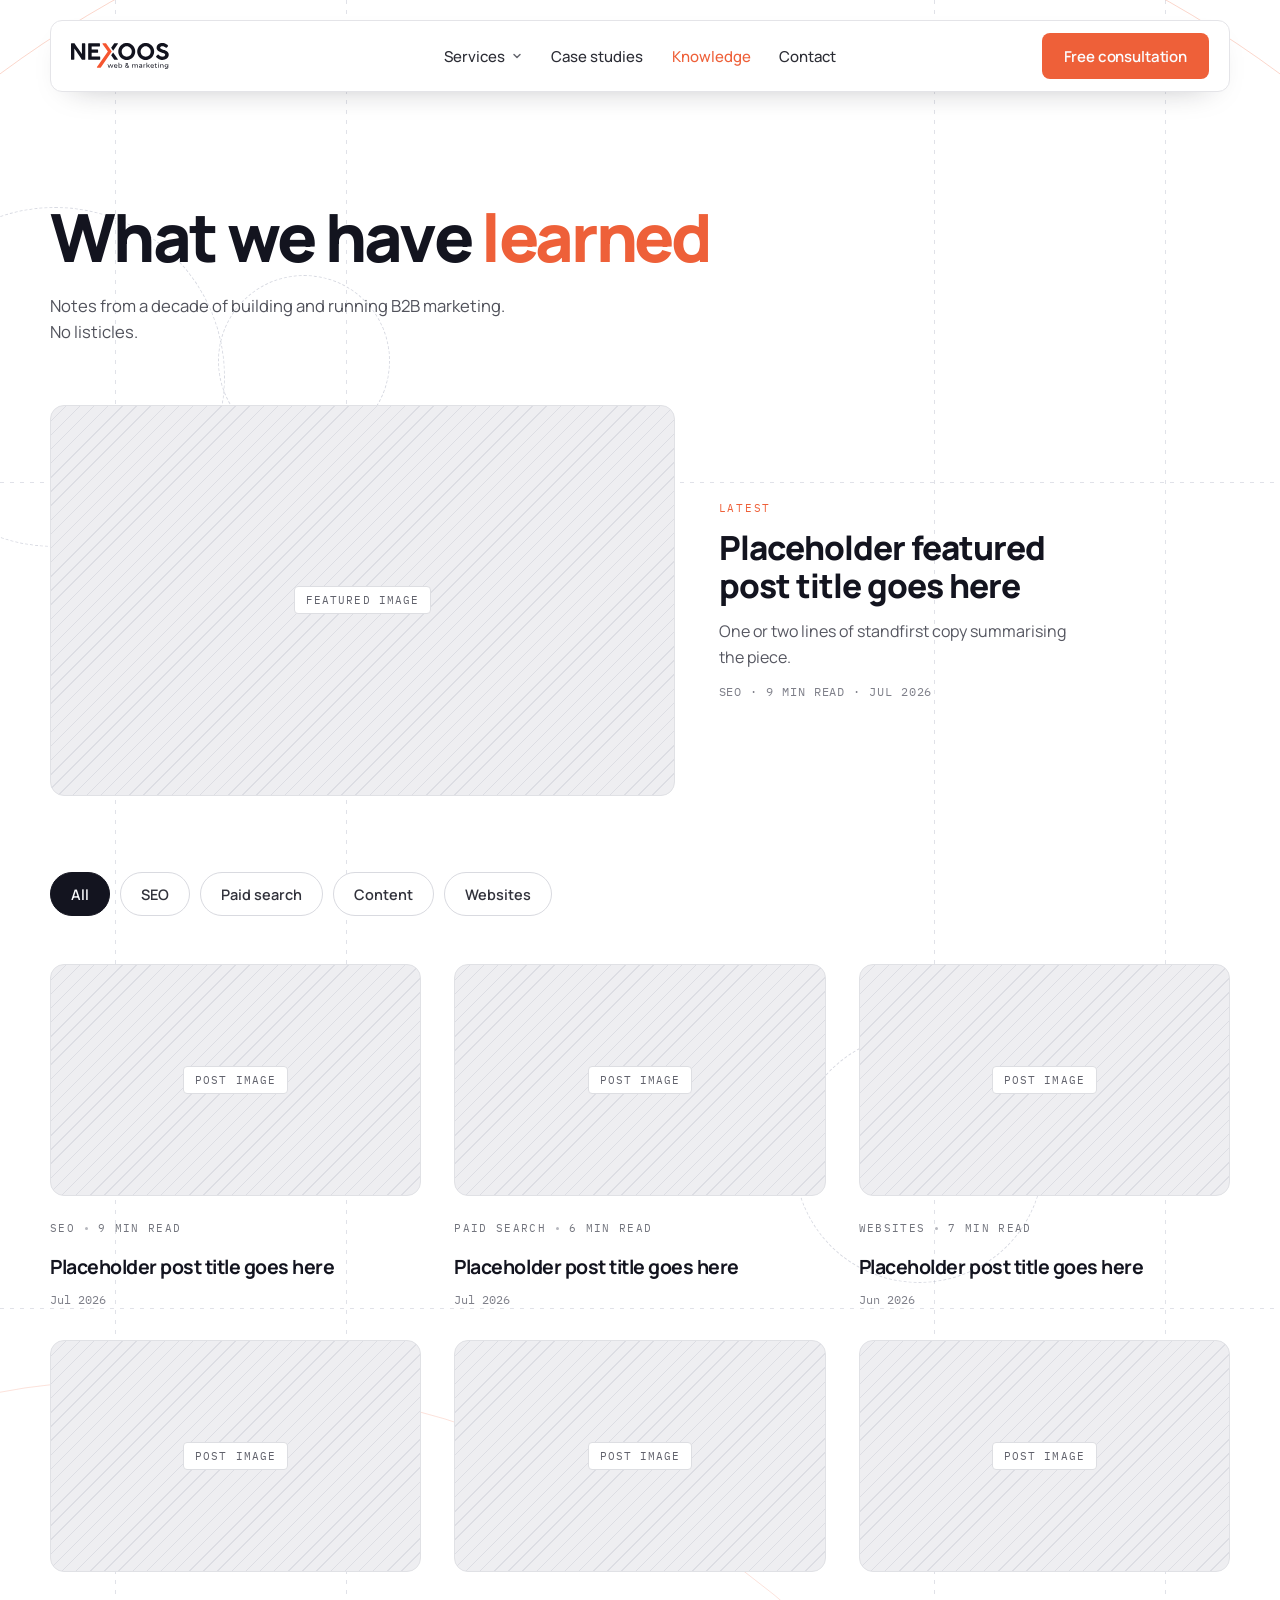
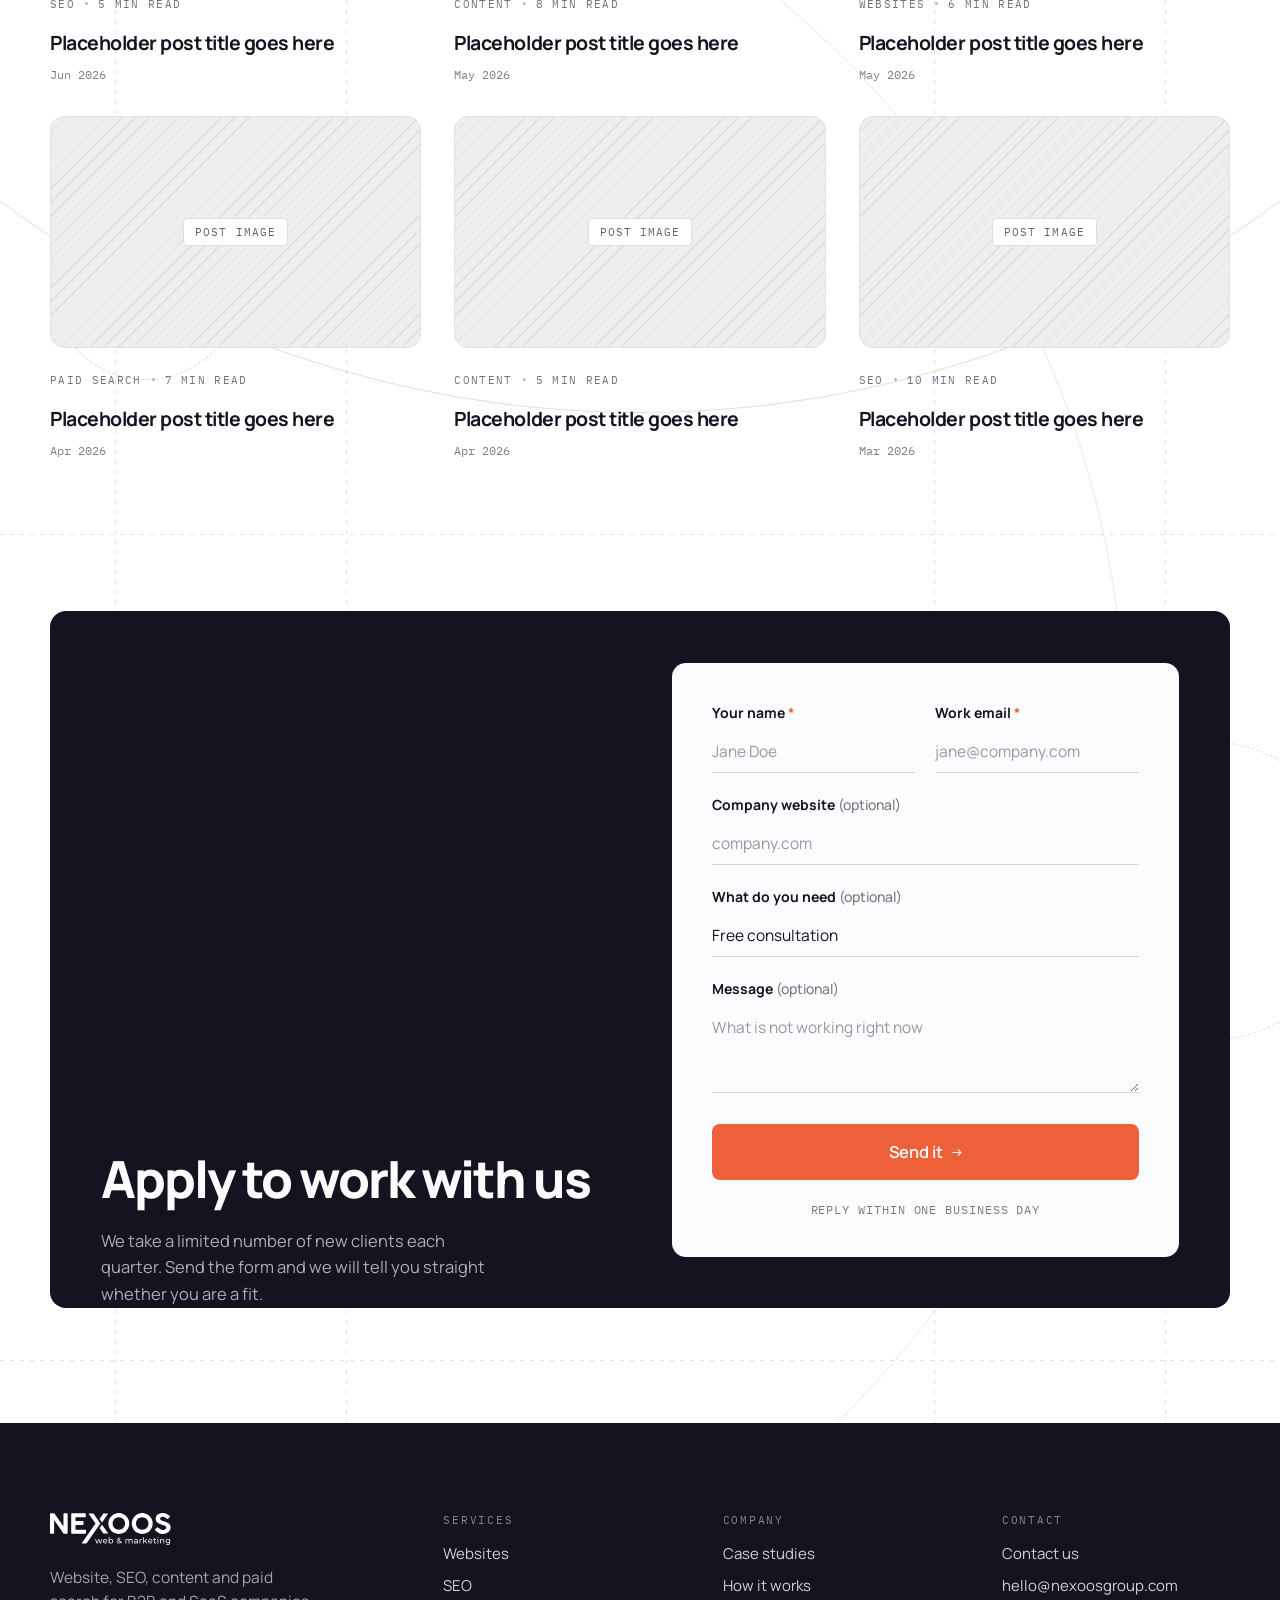
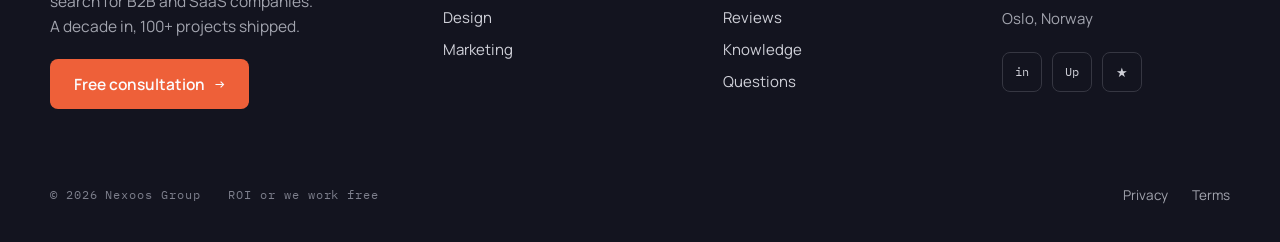
==== commit 1de82a49: "Remove founder image from CTA sections, make text sticky" ====
--- a/blog.html
+++ b/blog.html
@@ -294,18 +294,9 @@
     <div style="max-width: 1260px; margin: 0 auto; padding: clamp(20px, 3vw, 40px) clamp(16px, 4vw, 40px) clamp(64px, 9vw, 120px)">
       <div data-nx-cta2 style="position: relative; overflow: hidden; border-radius: 16px; background: oklch(0.196 0.021 279); padding: clamp(32px, 4vw, 56px) clamp(28px, 4vw, 56px) 0; display: grid; grid-template-columns: minmax(0, 1fr) minmax(0, 1fr); gap: clamp(32px, 5vw, 72px); align-items: end">
 
-        <div style="display: flex; flex-direction: column; align-items: flex-start; gap: 22px; height: 100%">
+        <div style="position: sticky; top: clamp(80px, 10vw, 120px); display: flex; flex-direction: column; align-items: flex-start; gap: 22px">
           <h2 style="margin: 0; max-width: 14ch; font-size: clamp(30px, 4vw, 52px); line-height: 1.06; letter-spacing: -0.04em; font-weight: 800; text-wrap: balance; color: oklch(0.99 0.003 280)">Apply to work with us</h2>
           <p style="margin: 0; max-width: 40ch; font-size: 16.5px; line-height: 1.62; color: oklch(0.75 0.015 280); text-wrap: pretty">We take a limited number of new clients each quarter. Send the form and we will tell you straight whether you are a fit.</p>
-
-          <div data-nx-cta2-img style="position: relative; margin-top: auto; width: 100%; max-width: 380px; display: flex; align-items: flex-end">
-            <img src="images/Founder.webp" alt="Founder, Nexoos Group"
-              style="width: 100%; border-radius: 12px 12px 0 0; object-fit: cover; display: block">
-            <div style="position: absolute; left: -8px; bottom: 56px; padding: 16px 22px; border-radius: 10px; background: oklch(0.99 0.003 280); box-shadow: 0 18px 40px -20px oklch(0 0 0 / 0.6); display: flex; flex-direction: column; gap: 3px">
-              <span style="font-size: 16px; font-weight: 800; letter-spacing: -0.01em; color: oklch(0.665 0.184 36)">Founder name</span>
-              <span style="font-size: 13.5px; font-weight: 600; line-height: 1.4; color: oklch(0.24 0.015 280)">Founder,<br>Nexoos Group</span>
-            </div>
-          </div>
         </div>
 
         <div style="margin-bottom: clamp(32px, 4vw, 56px); padding: clamp(28px, 3.4vw, 40px); border-radius: 14px; background: oklch(0.99 0.003 280); display: flex; flex-direction: column; gap: 22px">
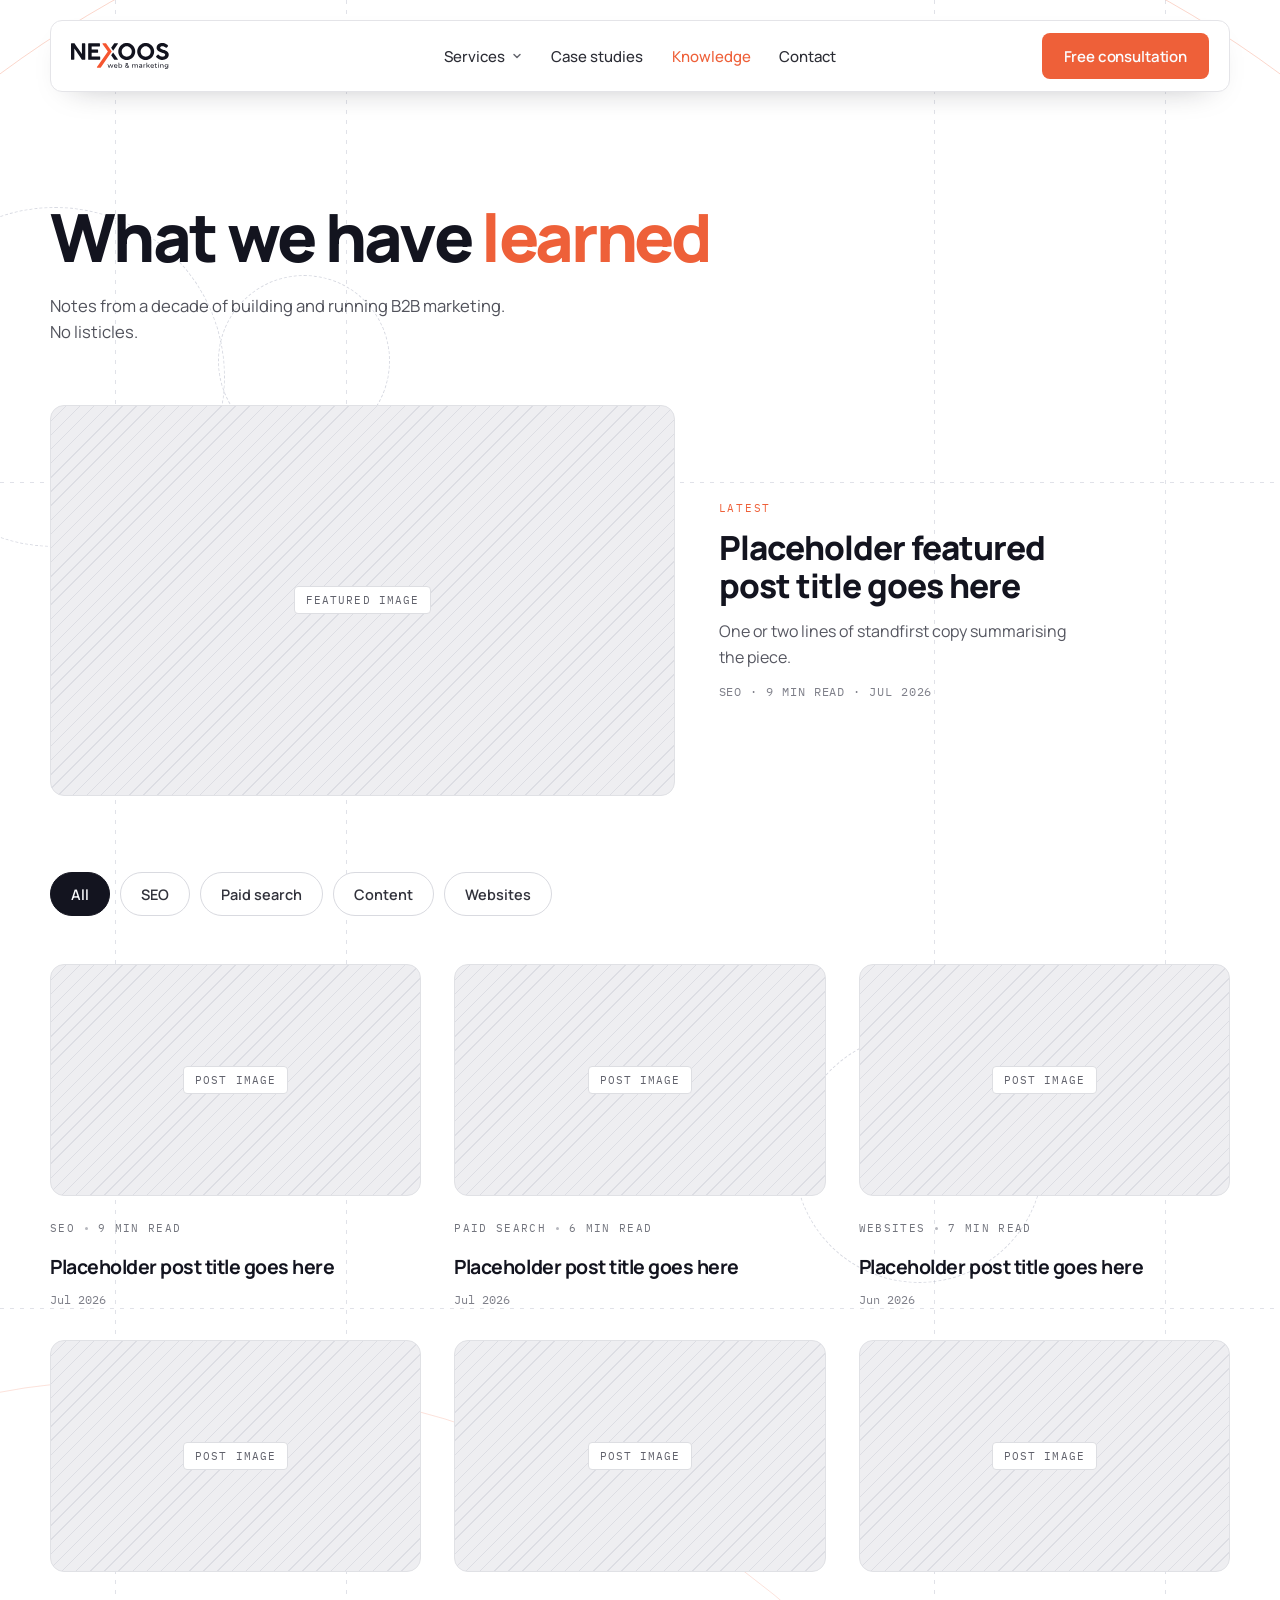
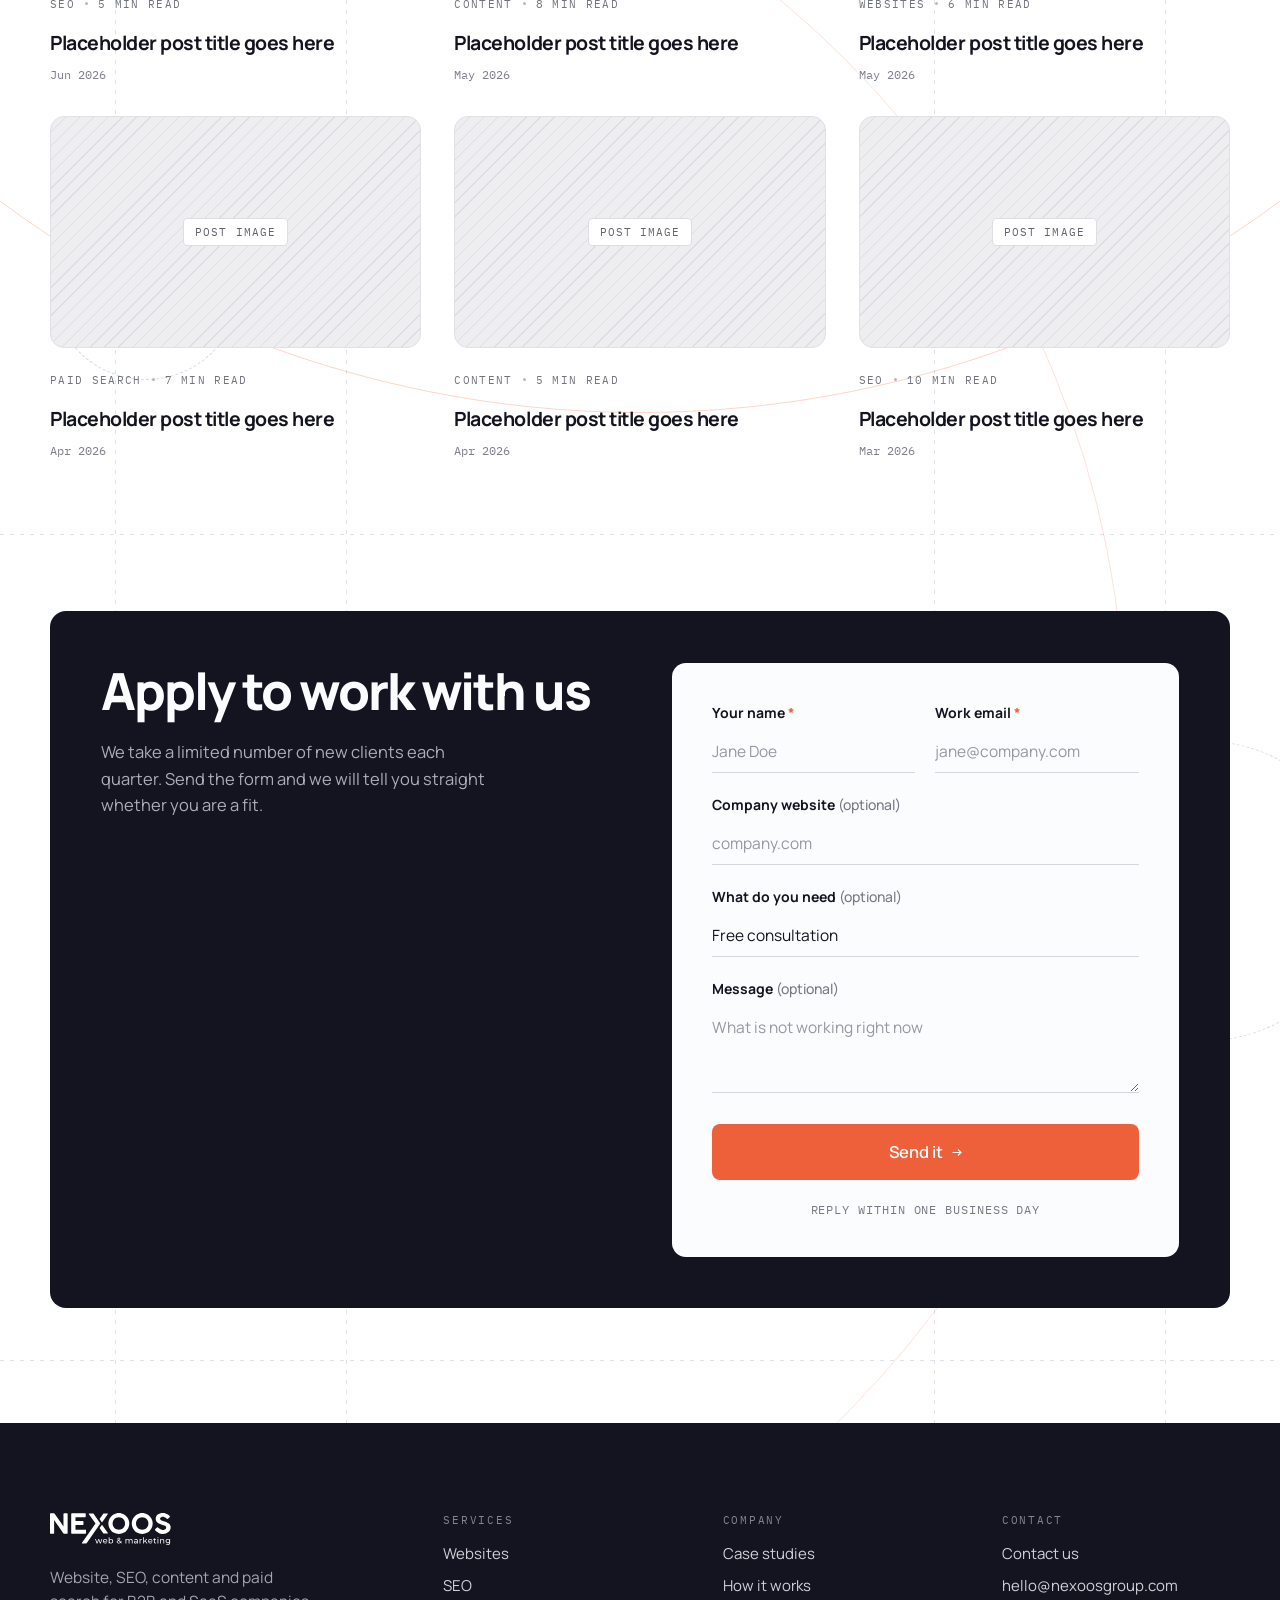
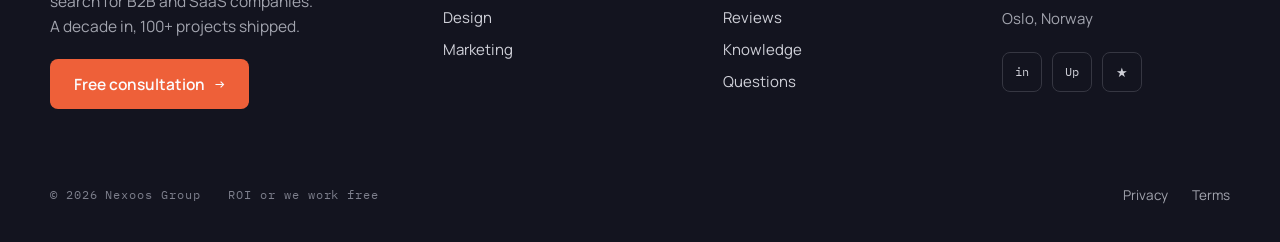
==== commit b370fddd: "Remove sticky CTA text, fix circle size, remove overflow hidden" ====
--- a/blog.html
+++ b/blog.html
@@ -292,9 +292,9 @@
   <!-- ═══════════════ CONTACT / CTA ═══════════════ -->
   <section id="contact" style="position: relative; z-index: 1">
     <div style="max-width: 1260px; margin: 0 auto; padding: clamp(20px, 3vw, 40px) clamp(16px, 4vw, 40px) clamp(64px, 9vw, 120px)">
-      <div data-nx-cta2 style="position: relative; overflow: hidden; border-radius: 16px; background: oklch(0.196 0.021 279); padding: clamp(32px, 4vw, 56px) clamp(28px, 4vw, 56px) 0; display: grid; grid-template-columns: minmax(0, 1fr) minmax(0, 1fr); gap: clamp(32px, 5vw, 72px); align-items: end">
-
-        <div style="position: sticky; top: clamp(80px, 10vw, 120px); display: flex; flex-direction: column; align-items: flex-start; gap: 22px">
+      <div data-nx-cta2 style="position: relative; border-radius: 16px; background: oklch(0.196 0.021 279); padding: clamp(32px, 4vw, 56px) clamp(28px, 4vw, 56px) 0; display: grid; grid-template-columns: minmax(0, 1fr) minmax(0, 1fr); gap: clamp(32px, 5vw, 72px); align-items: start">
+
+        <div style="display: flex; flex-direction: column; align-items: flex-start; gap: 22px">
           <h2 style="margin: 0; max-width: 14ch; font-size: clamp(30px, 4vw, 52px); line-height: 1.06; letter-spacing: -0.04em; font-weight: 800; text-wrap: balance; color: oklch(0.99 0.003 280)">Apply to work with us</h2>
           <p style="margin: 0; max-width: 40ch; font-size: 16.5px; line-height: 1.62; color: oklch(0.75 0.015 280); text-wrap: pretty">We take a limited number of new clients each quarter. Send the form and we will tell you straight whether you are a fit.</p>
         </div>
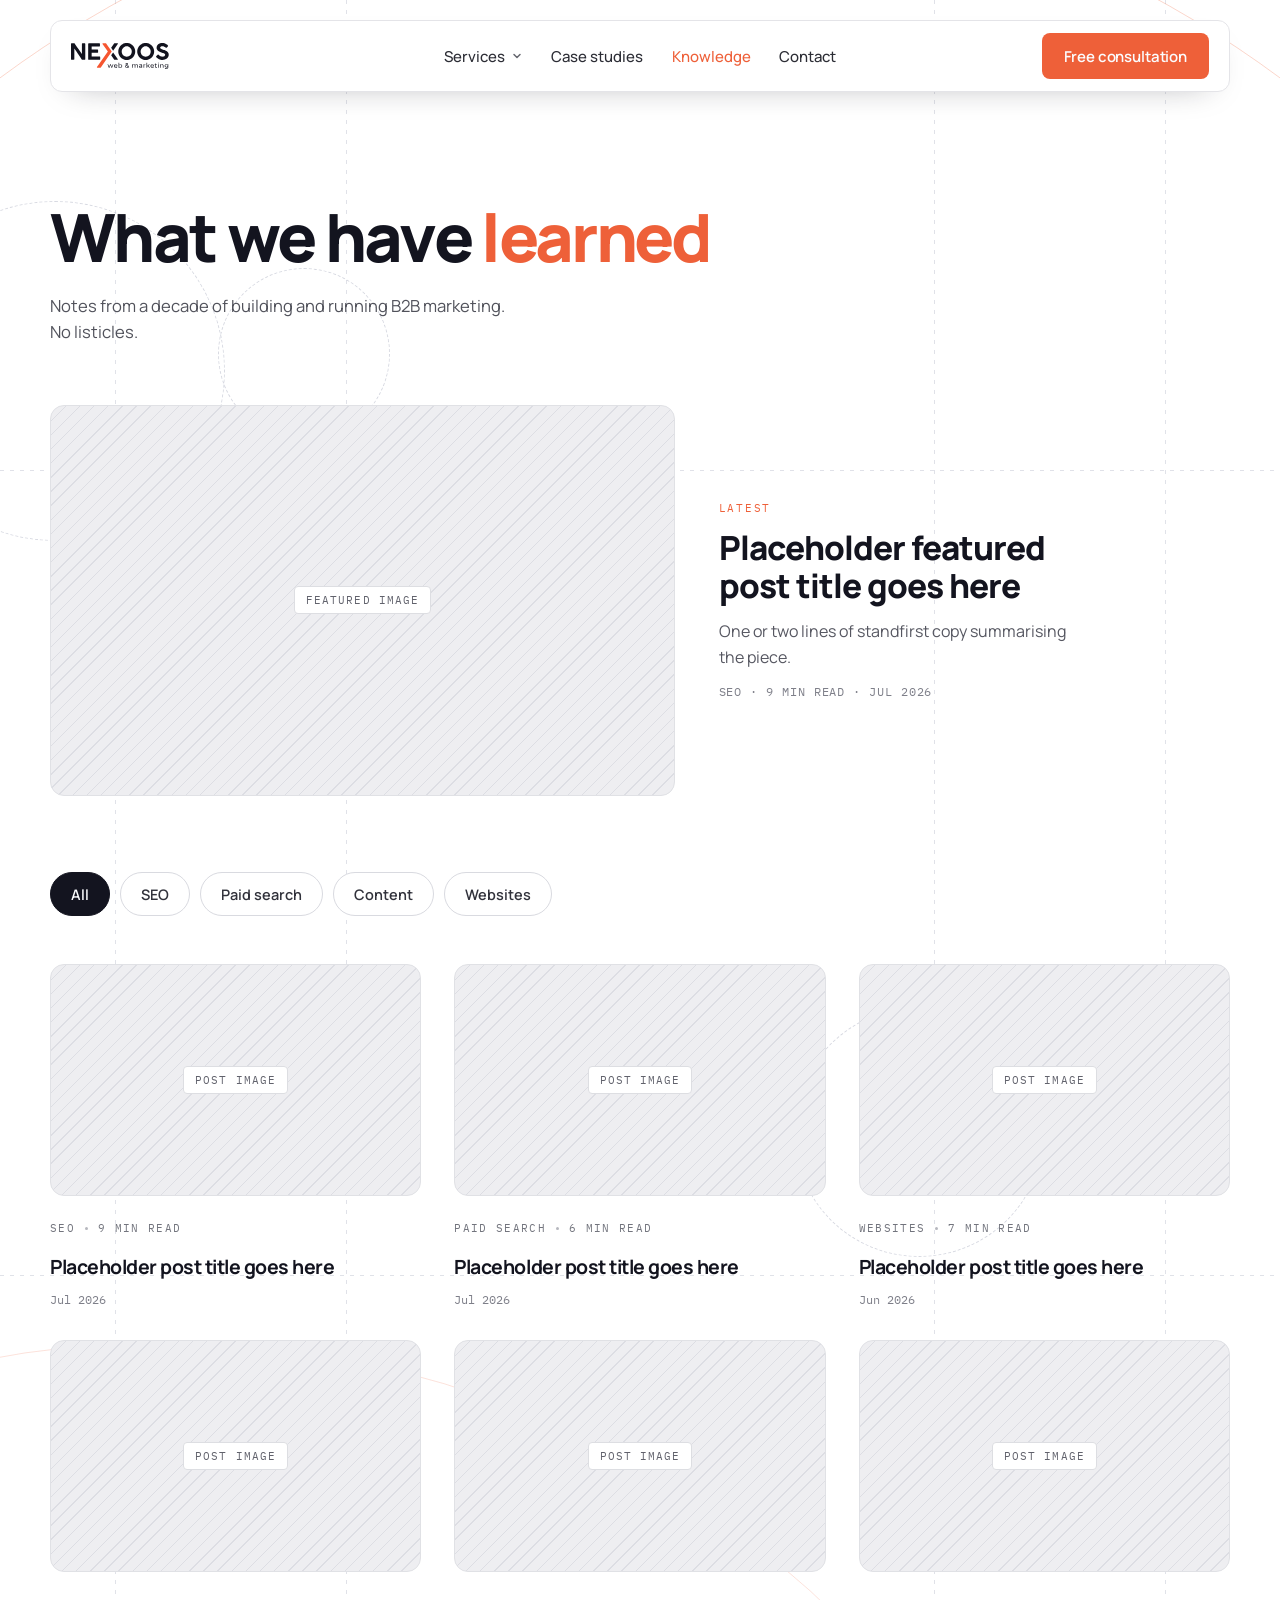
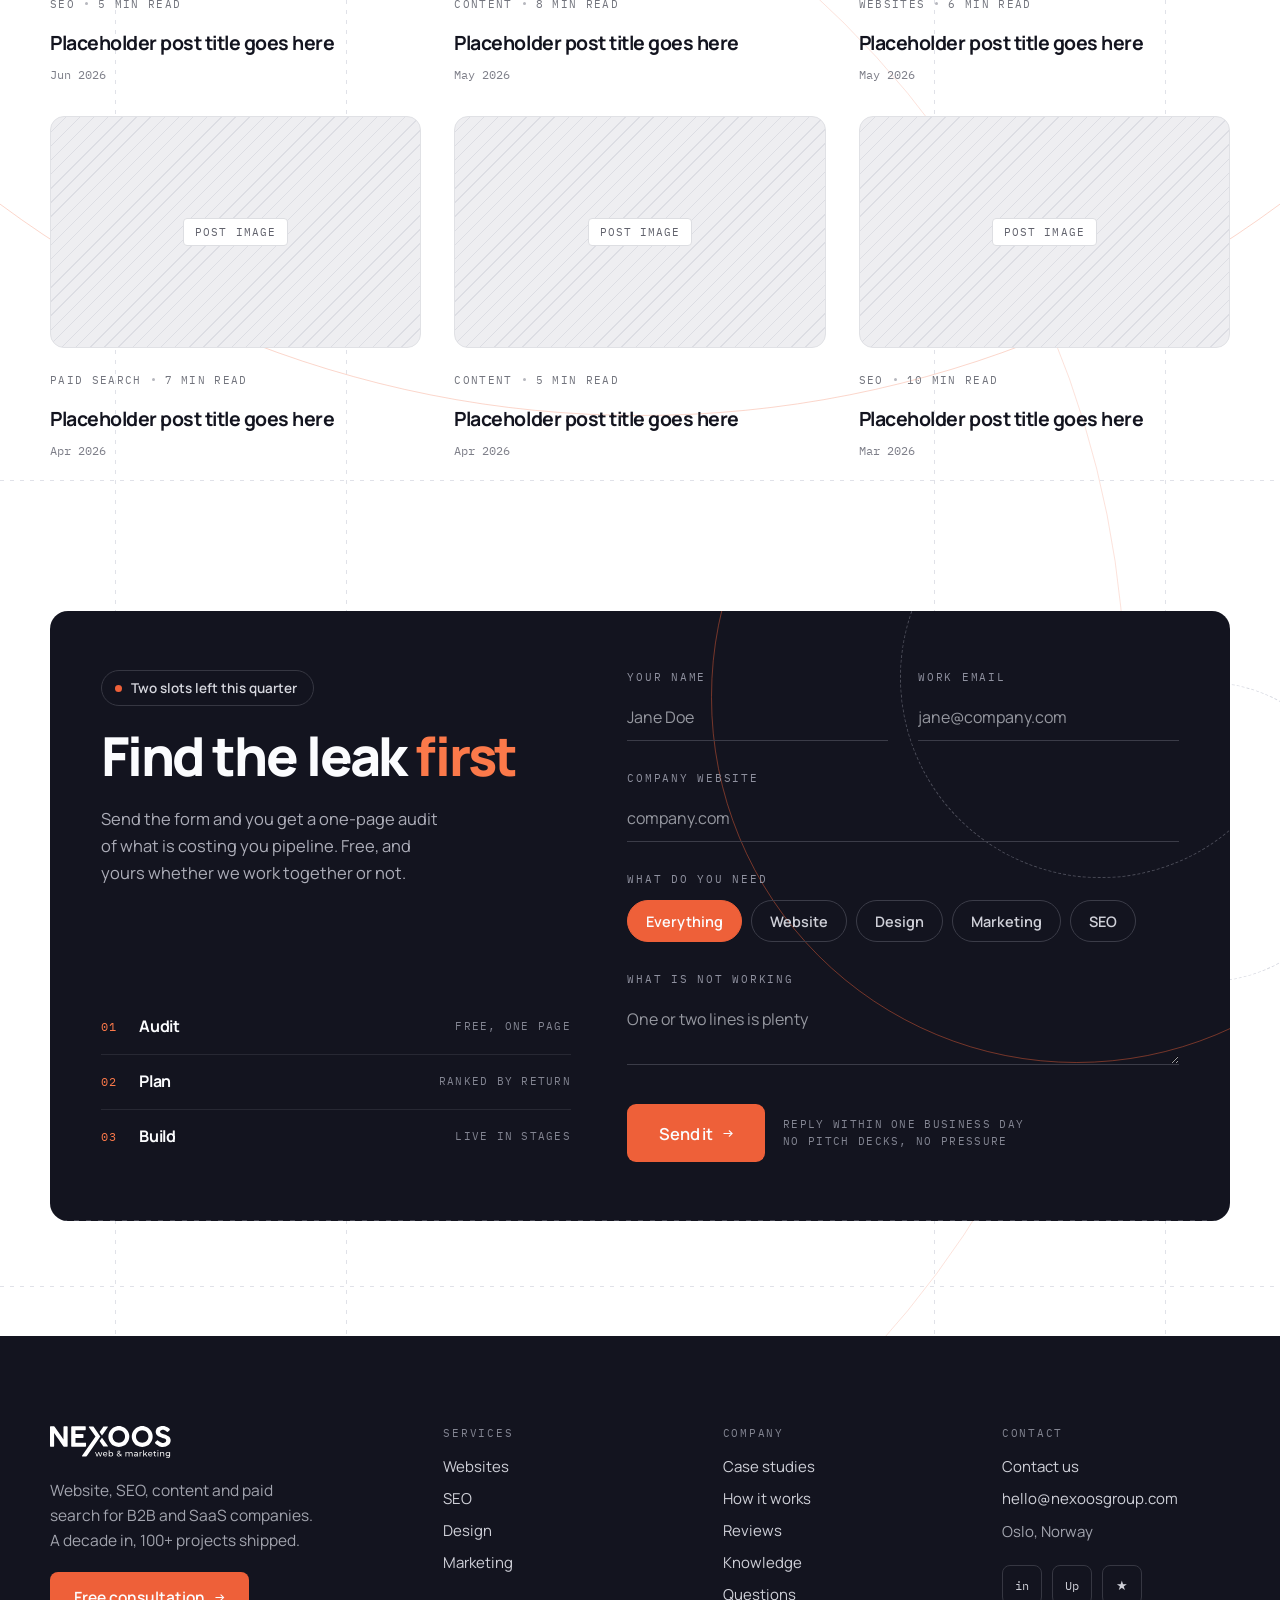
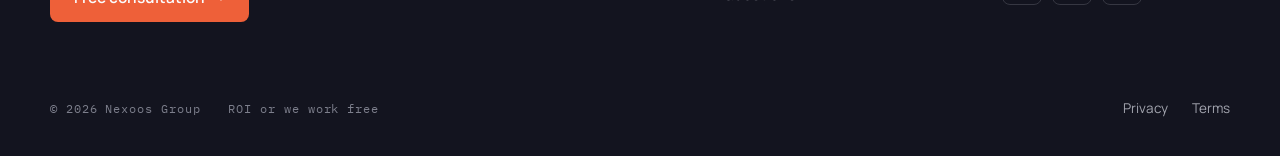
==== commit aa845dd0: "fix: remove border and box-shadow from Marketing mockup card on services page" ====
--- a/blog.html
+++ b/blog.html
@@ -25,10 +25,10 @@
 /* --- Featured post responsive --- */
 @media (max-width: 820px) { [data-nx-feat] { grid-template-columns: minmax(0, 1fr) !important; } }
 
-/* --- CTA responsive --- */
-@media (max-width: 860px) {
-  [data-nx-cta2] { grid-template-columns: minmax(0, 1fr) !important; }
-  [data-nx-cta2-img] { display: none !important; }
+/* --- CTA responsive (mobile-first) --- */
+[data-nx-cta2] { grid-template-columns: minmax(0, 1fr) !important; }
+@media (min-width: 900px) {
+  [data-nx-cta2] { grid-template-columns: minmax(0, 0.92fr) minmax(0, 1.08fr) !important; }
 }
 
 /* --- Footer columns --- */
@@ -292,50 +292,84 @@
   <!-- ═══════════════ CONTACT / CTA ═══════════════ -->
   <section id="contact" style="position: relative; z-index: 1">
     <div style="max-width: 1260px; margin: 0 auto; padding: clamp(20px, 3vw, 40px) clamp(16px, 4vw, 40px) clamp(64px, 9vw, 120px)">
-      <div data-nx-cta2 style="position: relative; border-radius: 16px; background: oklch(0.196 0.021 279); padding: clamp(32px, 4vw, 56px) clamp(28px, 4vw, 56px) 0; display: grid; grid-template-columns: minmax(0, 1fr) minmax(0, 1fr); gap: clamp(32px, 5vw, 72px); align-items: start">
-
-        <div style="display: flex; flex-direction: column; align-items: flex-start; gap: 22px">
-          <h2 style="margin: 0; max-width: 14ch; font-size: clamp(30px, 4vw, 52px); line-height: 1.06; letter-spacing: -0.04em; font-weight: 800; text-wrap: balance; color: oklch(0.99 0.003 280)">Apply to work with us</h2>
-          <p style="margin: 0; max-width: 40ch; font-size: 16.5px; line-height: 1.62; color: oklch(0.75 0.015 280); text-wrap: pretty">We take a limited number of new clients each quarter. Send the form and we will tell you straight whether you are a fit.</p>
-        </div>
-
-        <div style="margin-bottom: clamp(32px, 4vw, 56px); padding: clamp(28px, 3.4vw, 40px); border-radius: 14px; background: oklch(0.99 0.003 280); display: flex; flex-direction: column; gap: 22px">
-          <div style="display: grid; grid-template-columns: repeat(auto-fit, minmax(200px, 1fr)); gap: 20px">
+      <div style="position: relative; overflow: hidden; border-radius: 18px; background: oklch(0.196 0.021 279)">
+
+        <div aria-hidden="true" style="position: absolute; inset: 0; overflow: hidden; pointer-events: none">
+          <div style="position: absolute; right: -18%; top: -46%; width: 62%; aspect-ratio: 1; border-radius: 50%; border: 1px solid oklch(0.665 0.184 36 / 0.45)"></div>
+          <div style="position: absolute; right: -6%; top: -22%; width: 34%; aspect-ratio: 1; border-radius: 50%; border: 1px dashed oklch(0.42 0.02 280)"></div>
+          <div style="position: absolute; left: 0; right: 0; bottom: 0; height: 1px; background-image: repeating-linear-gradient(to right, oklch(0.4 0.02 280) 0 5px, transparent 5px 12px)"></div>
+        </div>
+
+        <div data-nx-cta2="" style="position: relative; display: grid; grid-template-columns: minmax(0, 0.92fr) minmax(0, 1.08fr); gap: clamp(32px, 4.4vw, 72px); padding: clamp(36px, 4.6vw, 68px) clamp(28px, 4vw, 60px)">
+
+          <div style="display: flex; flex-direction: column; align-items: flex-start; gap: 22px">
+            <span style="display: inline-flex; align-items: center; gap: 9px; padding: 8px 16px 8px 13px; border: 1px solid oklch(0.34 0.02 280); border-radius: 999px; font-size: 13.5px; font-weight: 600; color: oklch(0.88 0.01 280)">
+              <span style="width: 7px; height: 7px; border-radius: 50%; background: oklch(0.665 0.184 36); display: block"></span>
+              Two slots left this quarter
+            </span>
+
+            <h2 style="margin: 0; max-width: 15ch; font-size: clamp(32px, 4.2vw, 56px); line-height: 1.04; letter-spacing: -0.04em; font-weight: 800; text-wrap: balance; color: oklch(0.99 0.003 280)">Find the leak <span style="color: oklch(0.72 0.17 40)">first</span></h2>
+
+            <p style="margin: 0; max-width: 34ch; font-size: 16.5px; line-height: 1.62; color: oklch(0.75 0.015 280); text-wrap: pretty">Send the form and you get a one-page audit of what is costing you pipeline. Free, and yours whether we work together or not.</p>
+
+            <div style="margin-top: auto; padding-top: clamp(28px, 3vw, 40px); display: flex; flex-direction: column; gap: 2px; width: 100%">
+              <div style="display: flex; align-items: center; gap: 16px; padding: 15px 0">
+                <span style="font-family: 'IBM Plex Mono', monospace; font-size: 12px; letter-spacing: 0.1em; color: oklch(0.72 0.17 40); width: 22px; flex-shrink: 0">01</span>
+                <span style="font-size: 16px; font-weight: 700; letter-spacing: -0.02em; color: oklch(0.99 0.003 280); flex: 1">Audit</span>
+                <span style="font-family: 'IBM Plex Mono', monospace; font-size: 10.5px; letter-spacing: 0.12em; text-transform: uppercase; color: oklch(0.62 0.02 280)">Free, one page</span>
+              </div>
+              <div style="display: flex; align-items: center; gap: 16px; padding: 15px 0; border-top: 1px solid oklch(0.28 0.02 280)">
+                <span style="font-family: 'IBM Plex Mono', monospace; font-size: 12px; letter-spacing: 0.1em; color: oklch(0.72 0.17 40); width: 22px; flex-shrink: 0">02</span>
+                <span style="font-size: 16px; font-weight: 700; letter-spacing: -0.02em; color: oklch(0.99 0.003 280); flex: 1">Plan</span>
+                <span style="font-family: 'IBM Plex Mono', monospace; font-size: 10.5px; letter-spacing: 0.12em; text-transform: uppercase; color: oklch(0.62 0.02 280)">Ranked by return</span>
+              </div>
+              <div style="display: flex; align-items: center; gap: 16px; padding: 15px 0; border-top: 1px solid oklch(0.28 0.02 280)">
+                <span style="font-family: 'IBM Plex Mono', monospace; font-size: 12px; letter-spacing: 0.1em; color: oklch(0.72 0.17 40); width: 22px; flex-shrink: 0">03</span>
+                <span style="font-size: 16px; font-weight: 700; letter-spacing: -0.02em; color: oklch(0.99 0.003 280); flex: 1">Build</span>
+                <span style="font-family: 'IBM Plex Mono', monospace; font-size: 10.5px; letter-spacing: 0.12em; text-transform: uppercase; color: oklch(0.62 0.02 280)">Live in stages</span>
+              </div>
+            </div>
+          </div>
+
+          <div style="display: flex; flex-direction: column; gap: clamp(22px, 2.6vw, 30px)">
+            <div data-nx-frow="" style="display: grid; grid-template-columns: repeat(auto-fit, minmax(190px, 1fr)); gap: clamp(22px, 2.6vw, 30px)">
+              <label style="display: block">
+                <span style="display: block; font-family: 'IBM Plex Mono', monospace; font-size: 11px; letter-spacing: 0.16em; text-transform: uppercase; color: oklch(0.66 0.02 280)">Your name</span>
+                <input type="text" placeholder="Jane Doe" style="width: 100%; margin-top: 10px; padding: 12px 0; border: 0; border-bottom: 1px solid oklch(0.36 0.02 280); background: transparent; font-family: inherit; font-size: 16px; color: oklch(0.99 0.003 280); outline: none" />
+              </label>
+              <label style="display: block">
+                <span style="display: block; font-family: 'IBM Plex Mono', monospace; font-size: 11px; letter-spacing: 0.16em; text-transform: uppercase; color: oklch(0.66 0.02 280)">Work email</span>
+                <input type="email" placeholder="jane@company.com" style="width: 100%; margin-top: 10px; padding: 12px 0; border: 0; border-bottom: 1px solid oklch(0.36 0.02 280); background: transparent; font-family: inherit; font-size: 16px; color: oklch(0.99 0.003 280); outline: none" />
+              </label>
+            </div>
             <label style="display: block">
-              <span style="display: block; font-size: 14px; font-weight: 700; color: oklch(0.196 0.021 279)">Your name <span style="color: oklch(0.665 0.184 36)">*</span></span>
-              <input type="text" placeholder="Jane Doe" style="width: 100%; margin-top: 8px; padding: 10px 0; border: 0; border-bottom: 1px solid oklch(0.88 0.008 280); background: transparent; font-family: inherit; font-size: 15.5px; color: oklch(0.196 0.021 279); outline: none; transition: border-color 0.3s" onfocus="this.style.borderColor='oklch(0.665 0.184 36)'" onblur="this.style.borderColor='oklch(0.88 0.008 280)'">
+              <span style="display: block; font-family: 'IBM Plex Mono', monospace; font-size: 11px; letter-spacing: 0.16em; text-transform: uppercase; color: oklch(0.66 0.02 280)">Company website</span>
+              <input type="text" placeholder="company.com" style="width: 100%; margin-top: 10px; padding: 12px 0; border: 0; border-bottom: 1px solid oklch(0.36 0.02 280); background: transparent; font-family: inherit; font-size: 16px; color: oklch(0.99 0.003 280); outline: none" />
             </label>
+            <div style="display: flex; flex-direction: column">
+              <span style="display: block; font-family: 'IBM Plex Mono', monospace; font-size: 11px; letter-spacing: 0.16em; text-transform: uppercase; color: oklch(0.66 0.02 280)">What do you need</span>
+              <div data-nx-needs="" style="margin-top: 14px; display: flex; flex-wrap: wrap; gap: 9px">
+                <button type="button" class="nx-chip nx-chip-active" style="height: 42px; padding: 0 18px; border-radius: 999px; border: 1px solid oklch(0.665 0.184 36); background: oklch(0.665 0.184 36); color: oklch(0.99 0.003 280); font-family: inherit; font-size: 14.5px; font-weight: 600; cursor: pointer; transition: background 0.2s, border-color 0.2s, color 0.2s">Everything</button>
+                <button type="button" class="nx-chip" style="height: 42px; padding: 0 18px; border-radius: 999px; border: 1px solid oklch(0.36 0.02 280); background: transparent; color: oklch(0.86 0.01 280); font-family: inherit; font-size: 14.5px; font-weight: 600; cursor: pointer; transition: background 0.2s, border-color 0.2s, color 0.2s">Website</button>
+                <button type="button" class="nx-chip" style="height: 42px; padding: 0 18px; border-radius: 999px; border: 1px solid oklch(0.36 0.02 280); background: transparent; color: oklch(0.86 0.01 280); font-family: inherit; font-size: 14.5px; font-weight: 600; cursor: pointer; transition: background 0.2s, border-color 0.2s, color 0.2s">Design</button>
+                <button type="button" class="nx-chip" style="height: 42px; padding: 0 18px; border-radius: 999px; border: 1px solid oklch(0.36 0.02 280); background: transparent; color: oklch(0.86 0.01 280); font-family: inherit; font-size: 14.5px; font-weight: 600; cursor: pointer; transition: background 0.2s, border-color 0.2s, color 0.2s">Marketing</button>
+                <button type="button" class="nx-chip" style="height: 42px; padding: 0 18px; border-radius: 999px; border: 1px solid oklch(0.36 0.02 280); background: transparent; color: oklch(0.86 0.01 280); font-family: inherit; font-size: 14.5px; font-weight: 600; cursor: pointer; transition: background 0.2s, border-color 0.2s, color 0.2s">SEO</button>
+              </div>
+            </div>
             <label style="display: block">
-              <span style="display: block; font-size: 14px; font-weight: 700; color: oklch(0.196 0.021 279)">Work email <span style="color: oklch(0.665 0.184 36)">*</span></span>
-              <input type="email" placeholder="jane@company.com" style="width: 100%; margin-top: 8px; padding: 10px 0; border: 0; border-bottom: 1px solid oklch(0.88 0.008 280); background: transparent; font-family: inherit; font-size: 15.5px; color: oklch(0.196 0.021 279); outline: none; transition: border-color 0.3s" onfocus="this.style.borderColor='oklch(0.665 0.184 36)'" onblur="this.style.borderColor='oklch(0.88 0.008 280)'">
+              <span style="display: block; font-family: 'IBM Plex Mono', monospace; font-size: 11px; letter-spacing: 0.16em; text-transform: uppercase; color: oklch(0.66 0.02 280)">What is not working</span>
+              <textarea rows="2" placeholder="One or two lines is plenty" style="width: 100%; margin-top: 10px; padding: 12px 0; border: 0; border-bottom: 1px solid oklch(0.36 0.02 280); background: transparent; font-family: inherit; font-size: 16px; color: oklch(0.99 0.003 280); outline: none; resize: vertical"></textarea>
             </label>
-          </div>
-          <label style="display: block">
-            <span style="display: block; font-size: 14px; font-weight: 700; color: oklch(0.196 0.021 279)">Company website <span style="font-weight: 500; color: oklch(0.58 0.015 280)">(optional)</span></span>
-            <input type="text" placeholder="company.com" style="width: 100%; margin-top: 8px; padding: 10px 0; border: 0; border-bottom: 1px solid oklch(0.88 0.008 280); background: transparent; font-family: inherit; font-size: 15.5px; color: oklch(0.196 0.021 279); outline: none; transition: border-color 0.3s" onfocus="this.style.borderColor='oklch(0.665 0.184 36)'" onblur="this.style.borderColor='oklch(0.88 0.008 280)'">
-          </label>
-          <label style="display: block">
-            <span style="display: block; font-size: 14px; font-weight: 700; color: oklch(0.196 0.021 279)">What do you need <span style="font-weight: 500; color: oklch(0.58 0.015 280)">(optional)</span></span>
-            <select style="width: 100%; margin-top: 8px; padding: 10px 0; border: 0; border-bottom: 1px solid oklch(0.88 0.008 280); background: transparent; font-family: inherit; font-size: 15.5px; color: oklch(0.196 0.021 279); outline: none; appearance: none; cursor: pointer">
-              <option>Free consultation</option>
-              <option>Website</option>
-              <option>SEO</option>
-              <option>Design</option>
-              <option>Marketing</option>
-              <option>Full funnel</option>
-            </select>
-          </label>
-          <label style="display: block">
-            <span style="display: block; font-size: 14px; font-weight: 700; color: oklch(0.196 0.021 279)">Message <span style="font-weight: 500; color: oklch(0.58 0.015 280)">(optional)</span></span>
-            <textarea rows="3" placeholder="What is not working right now" style="width: 100%; margin-top: 8px; padding: 10px 0; border: 0; border-bottom: 1px solid oklch(0.88 0.008 280); background: transparent; font-family: inherit; font-size: 15.5px; color: oklch(0.196 0.021 279); outline: none; resize: vertical; transition: border-color 0.3s" onfocus="this.style.borderColor='oklch(0.665 0.184 36)'" onblur="this.style.borderColor='oklch(0.88 0.008 280)'"></textarea>
-          </label>
-          <button type="button" id="submit-btn" style="margin-top: 4px; width: 100%; height: 56px; display: inline-flex; align-items: center; justify-content: center; gap: 10px; border: 0; border-radius: 8px; background: oklch(0.665 0.184 36); color: oklch(0.99 0.003 280); font-family: inherit; font-size: 16.5px; font-weight: 600; letter-spacing: -0.01em; cursor: pointer; transition: background 0.3s">
-            Send it
-            <span style="font-family: 'IBM Plex Mono', monospace; font-weight: 400">→</span>
-          </button>
-          <span style="text-align: center; font-family: 'IBM Plex Mono', monospace; font-size: 11.5px; letter-spacing: 0.08em; text-transform: uppercase; color: oklch(0.58 0.015 280)">Reply within one business day</span>
-        </div>
-
+            <div style="margin-top: 4px; display: flex; flex-wrap: wrap; align-items: center; gap: 18px">
+              <button type="button" class="btn-hover-cta-submit" style="height: 58px; padding: 0 32px; display: inline-flex; align-items: center; gap: 10px; border: 0; border-radius: 9px; background: oklch(0.665 0.184 36); color: oklch(0.99 0.003 280); font-family: inherit; font-size: 16.5px; font-weight: 600; letter-spacing: -0.01em; cursor: pointer; transition: background 0.2s, color 0.2s">
+                Send it
+                <span style="font-family: 'IBM Plex Mono', monospace; font-weight: 400">→</span>
+              </button>
+              <span style="font-family: 'IBM Plex Mono', monospace; font-size: 11px; letter-spacing: 0.12em; text-transform: uppercase; color: oklch(0.62 0.02 280); line-height: 1.6">Reply within one business day<br />No pitch decks, no pressure</span>
+            </div>
+          </div>
+
+        </div>
       </div>
     </div>
   </section>
@@ -367,7 +401,7 @@
         <div style="display: flex; flex-direction: column; gap: 16px">
           <span style="font-family: 'IBM Plex Mono', monospace; font-size: 11px; letter-spacing: 0.16em; text-transform: uppercase; color: oklch(0.62 0.02 280)">Company</span>
           <nav style="display: flex; flex-direction: column; gap: 11px">
-            <a href="index.html#work" style="font-size: 15px; color: oklch(0.86 0.01 280); transition: color 0.3s">Case studies</a>
+            <a href="case-studies.html" style="font-size: 15px; color: oklch(0.86 0.01 280); transition: color 0.3s">Case studies</a>
             <a href="index.html#process" style="font-size: 15px; color: oklch(0.86 0.01 280); transition: color 0.3s">How it works</a>
             <a href="index.html#reviews" style="font-size: 15px; color: oklch(0.86 0.01 280); transition: color 0.3s">Reviews</a>
             <a href="#posts" style="font-size: 15px; color: oklch(0.86 0.01 280); transition: color 0.3s">Knowledge</a>
@@ -486,6 +520,30 @@
 }
 initScrollReveal();
 
+    /* ---------- CTA CHIP SELECTION ---------- */
+    document.querySelectorAll('[data-nx-needs]').forEach(container => {
+      container.addEventListener('click', e => {
+        const chip = e.target.closest('.nx-chip');
+        if (!chip) return;
+        container.querySelectorAll('.nx-chip').forEach(c => {
+          c.classList.remove('nx-chip-active');
+          c.style.background = 'transparent';
+          c.style.borderColor = 'oklch(0.36 0.02 280)';
+          c.style.color = 'oklch(0.86 0.01 280)';
+        });
+        chip.classList.add('nx-chip-active');
+        chip.style.background = 'oklch(0.665 0.184 36)';
+        chip.style.borderColor = 'oklch(0.665 0.184 36)';
+        chip.style.color = 'oklch(0.99 0.003 280)';
+      });
+    });
+
+    /* ---------- CTA SUBMIT HOVER ---------- */
+    document.querySelectorAll('.btn-hover-cta-submit').forEach(el => {
+      el.addEventListener('mouseenter', () => { el.style.background = 'oklch(0.99 0.003 280)'; el.style.color = 'oklch(0.196 0.021 279)'; });
+      el.addEventListener('mouseleave', () => { el.style.background = 'oklch(0.665 0.184 36)'; el.style.color = 'oklch(0.99 0.003 280)'; });
+    });
+
 
 </script>
 <script src="header.js"></script>
